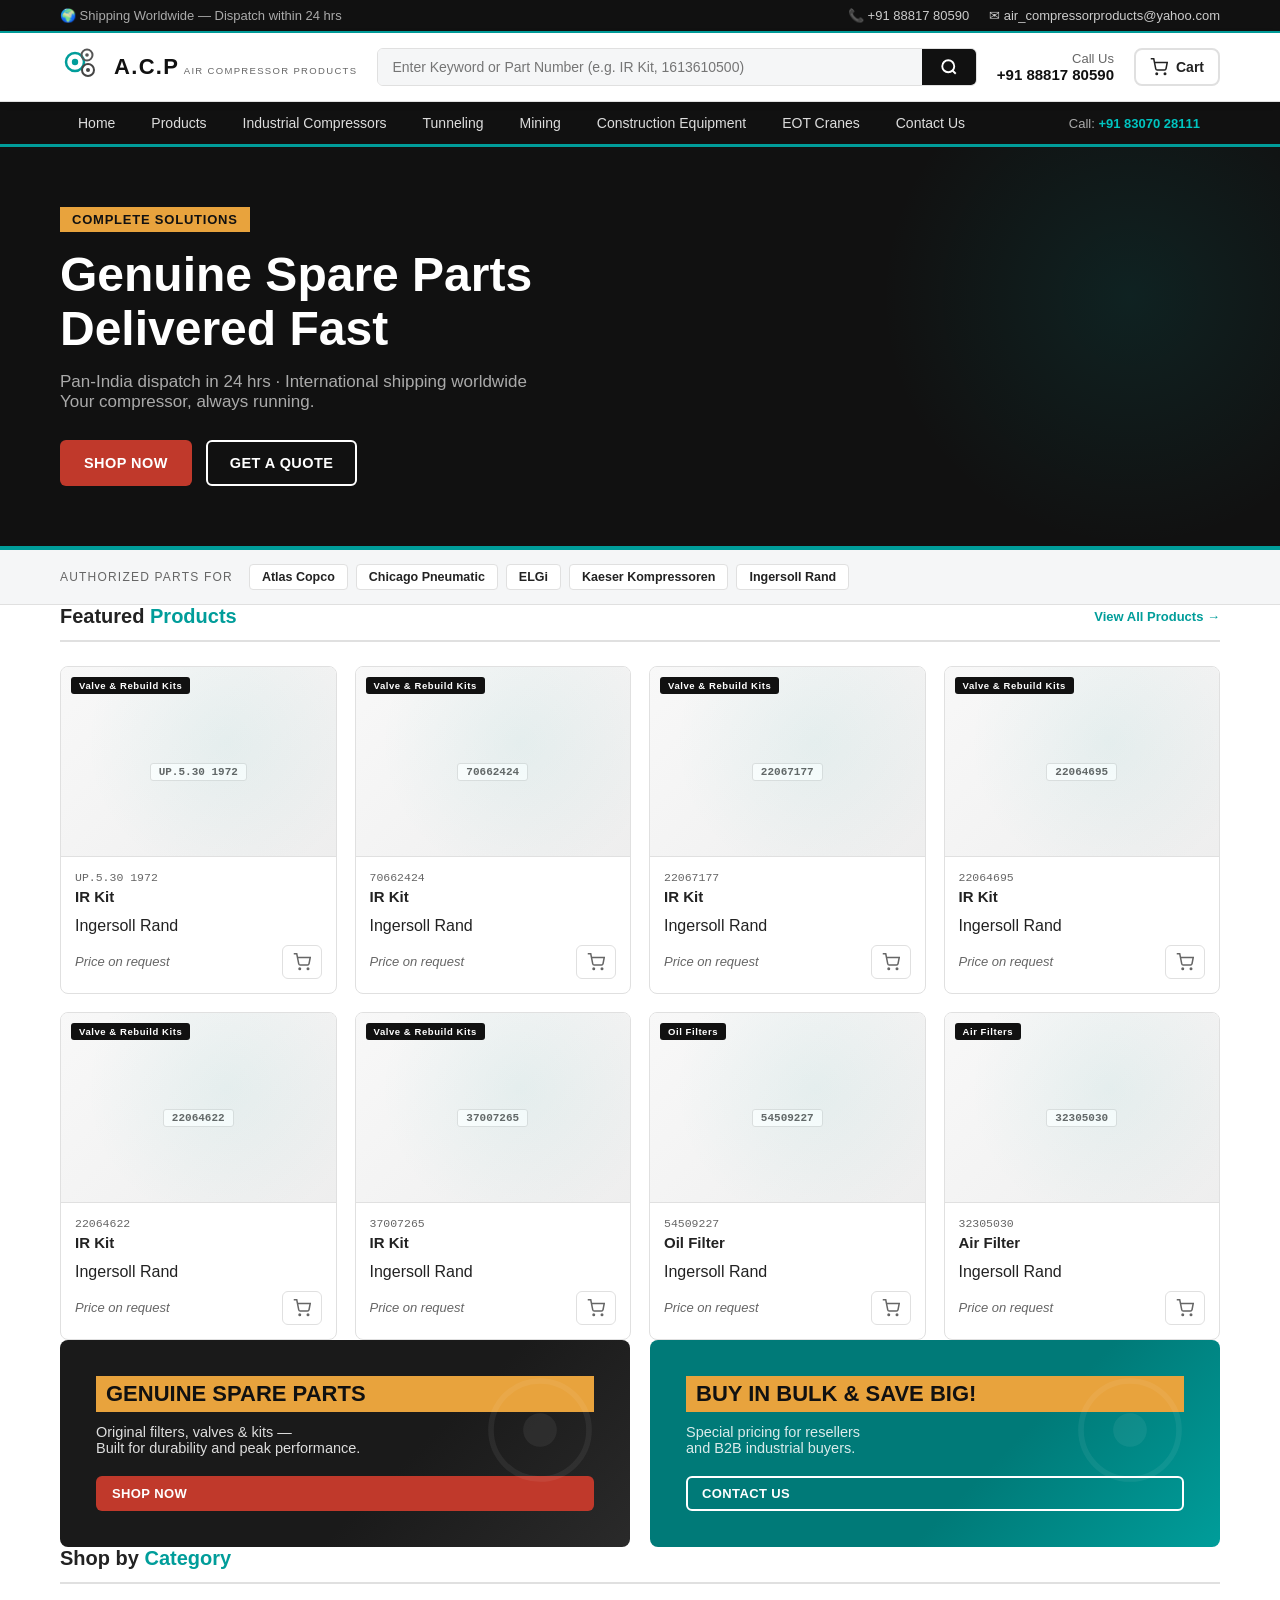
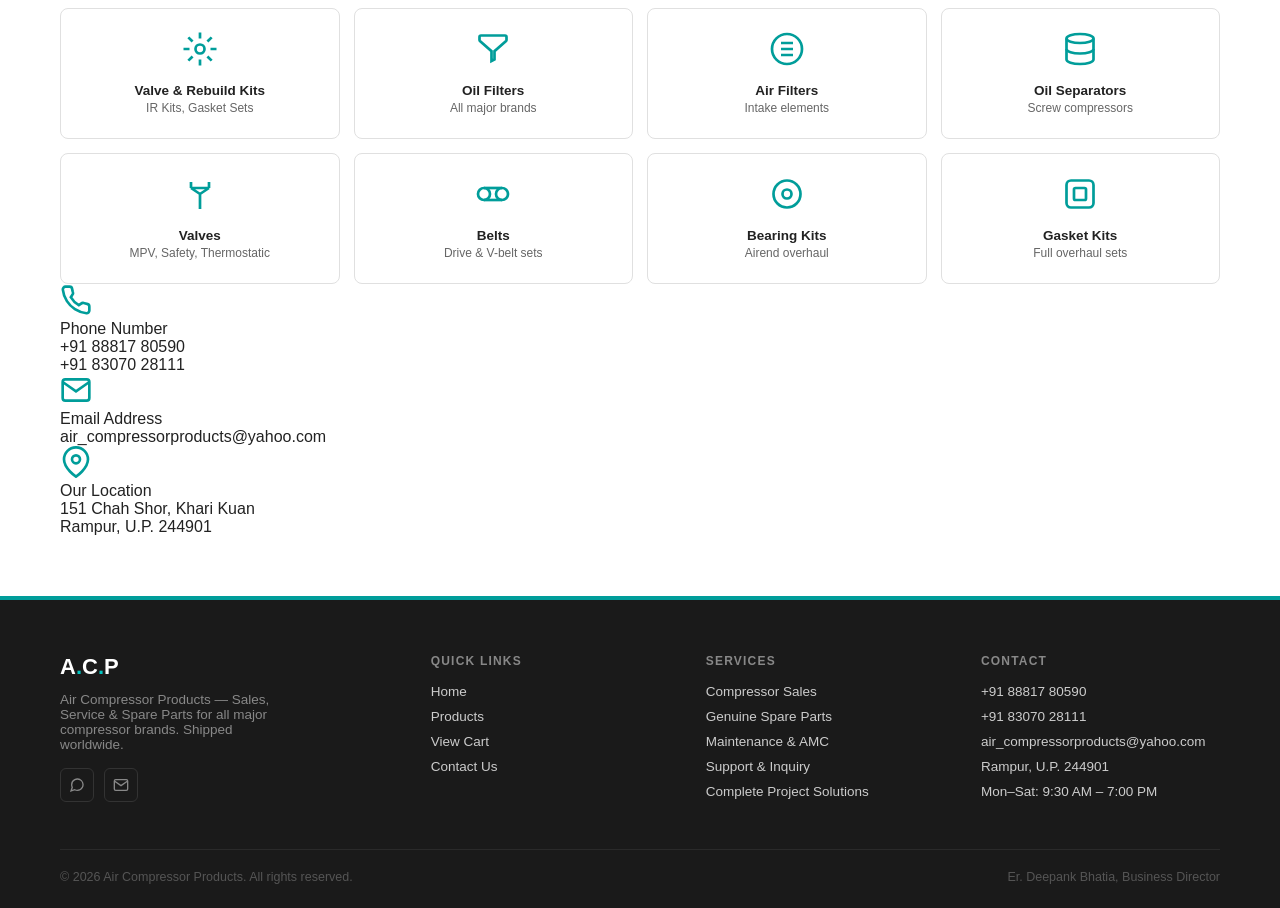
==== index.html @ 82475adc "Add website files" ====
<!DOCTYPE html>
<html lang="en">
<head>
<meta charset="UTF-8">
<meta http-equiv="X-UA-Compatible" content="IE=edge">
<meta name="viewport" content="width=device-width, initial-scale=1.0">
<!-- SECURITY HEADERS -->
<meta http-equiv="Content-Security-Policy" content="default-src 'self'; script-src 'self' 'unsafe-inline'; style-src 'self' https://fonts.googleapis.com; font-src 'self' https://fonts.gstatic.com; img-src 'self' data: https://images.unsplash.com; connect-src 'self'; frame-ancestors 'none';">
<meta http-equiv="X-Frame-Options" content="DENY">
<meta http-equiv="X-Content-Type-Options" content="nosniff">
<meta name="referrer" content="strict-origin-when-cross-origin">
<title>A.C.P — Air Compressor Products | Sales, Service &amp; Spare Parts</title>
<meta name="description" content="Genuine spare parts for Atlas Copco, ELGi, Ingersoll Rand, Kaeser, Chicago Pneumatic. Shipped worldwide. Contact Er. Deepank Bhatia, Business Director.">
<link rel="stylesheet" href="style.css">
<link rel="preconnect" href="https://fonts.googleapis.com">
<link href="https://fonts.googleapis.com/css2?family=IBM+Plex+Sans:wght@400;500;600;700;800&display=swap" rel="stylesheet">
</head>
<body>

<!-- UTILITY BAR -->
<div class="utility-bar">
  <div class="wrap">
    <span class="util-left">🌍 Shipping Worldwide — Dispatch within 24 hrs</span>
    <div class="util-right">
      <a href="tel:+918881780590">📞 +91 88817 80590</a>
      <a href="mailto:air_compressorproducts@yahoo.com">✉ air_compressorproducts@yahoo.com</a>
    </div>
  </div>
</div>

<!-- HEADER -->
<header class="main-header">
  <div class="header-inner wrap">
    <a href="index.html" class="logo-block">
      <svg class="logo-svg" viewBox="0 0 44 44" fill="none">
        <circle cx="15" cy="17" r="9" stroke="#009D9A" stroke-width="2.5"/>
        <circle cx="15" cy="17" r="3.2" fill="#009D9A"/>
        <circle cx="27" cy="10" r="5.5" stroke="#555" stroke-width="2"/>
        <circle cx="27" cy="10" r="1.8" fill="#555"/>
        <circle cx="28" cy="25" r="6" stroke="#444" stroke-width="2"/>
        <circle cx="28" cy="25" r="2" fill="#444"/>
      </svg>
      <span class="logo-text">
        <span class="top">A.C.P</span>
        <span class="sub">Air Compressor Products</span>
      </span>
    </a>

    <div class="search-bar">
      <input type="text" id="searchInput" placeholder="Enter Keyword or Part Number (e.g. IR Kit, 1613610500)" maxlength="120" autocomplete="off">
      <button id="searchBtn" aria-label="Search">
        <svg width="18" height="18" viewBox="0 0 24 24" fill="none" stroke="currentColor" stroke-width="2.5"><circle cx="11" cy="11" r="8"/><path d="M21 21l-4.35-4.35"/></svg>
      </button>
    </div>

    <div class="header-call">
      <span>Call Us</span>
      <strong>+91 88817 80590</strong>
    </div>

    <a href="cart.html" class="cart-btn">
      <svg width="18" height="18" viewBox="0 0 24 24" fill="none" stroke="currentColor" stroke-width="2"><circle cx="9" cy="21" r="1"/><circle cx="20" cy="21" r="1"/><path d="M1 1h4l2.68 13.39a2 2 0 002 1.61h9.72a2 2 0 001.97-1.67L23 6H6"/></svg>
      Cart
      <span class="cart-count" style="display:none;">0</span>
    </a>
  </div>
</header>

<!-- NAV -->
<nav class="main-nav">
  <div class="nav-inner wrap">
    <div id="navLinks" class="nav-links">
      <a href="index.html">Home</a>
      <a href="products.html">Products</a>
      <a href="products.html?sector=Industrial+Compressors">Industrial Compressors</a>
      <a href="products.html?sector=Tunneling">Tunneling</a>
      <a href="products.html?sector=Mining">Mining</a>
      <a href="products.html?sector=Construction+Equipment">Construction Equipment</a>
      <a href="products.html?sector=EOT+Cranes">EOT Cranes</a>
      <a href="contact.html">Contact Us</a>
    </div>
    <span class="nav-phone">Call: <strong>+91 83070 28111</strong></span>
    <button class="menu-toggle" id="menuToggle" aria-label="Toggle menu" aria-expanded="false">
      <svg width="22" height="22" viewBox="0 0 24 24" fill="none" stroke="currentColor" stroke-width="2"><path d="M3 6h18M3 12h18M3 18h18"/></svg>
    </button>
  </div>
</nav>

<!-- HERO -->
<section class="hero">
  <div class="wrap hero-inner">
    <div class="hero-badge">Complete Solutions</div>
    <h1>Genuine Spare Parts<br>Delivered Fast</h1>
    <p>Pan-India dispatch in 24 hrs · International shipping worldwide<br>Your compressor, always running.</p>
    <div class="cta-row">
      <a href="products.html" class="btn btn-red">Shop Now</a>
      <a href="contact.html" class="btn btn-outline">Get a Quote</a>
    </div>
  </div>
</section>

<!-- BRANDS STRIP -->
<section class="brands-strip">
  <div class="wrap">
    <span class="label">Authorized Parts For</span>
    <div class="brand-tags">
      <a href="products.html?brand=Atlas+Copco" class="brand-tag">Atlas Copco</a>
      <a href="products.html?brand=Chicago+Pneumatic" class="brand-tag">Chicago Pneumatic</a>
      <a href="products.html?brand=ELGi" class="brand-tag">ELGi</a>
      <a href="products.html?brand=Kaeser" class="brand-tag">Kaeser Kompressoren</a>
      <a href="products.html?brand=Ingersoll+Rand" class="brand-tag">Ingersoll Rand</a>
    </div>
  </div>
</section>

<!-- FEATURED PRODUCTS -->
<section style="padding: 44px 0;">
  <div class="wrap">
    <div class="section-header">
      <h2>Featured <span>Products</span></h2>
      <a href="products.html">View All Products →</a>
    </div>
    <div class="product-grid" id="featuredGrid"></div>
  </div>
</section>

<!-- PROMO BANNERS -->
<section style="padding: 0 0 44px;">
  <div class="wrap promo-grid">
    <div class="promo-card dark">
      <svg class="promo-gear" width="140" height="140" viewBox="0 0 100 100" fill="none">
        <circle cx="50" cy="50" r="35" stroke="white" stroke-width="4"/>
        <circle cx="50" cy="50" r="12" fill="white"/>
      </svg>
      <h3>Genuine Spare Parts</h3>
      <p>Original filters, valves &amp; kits —<br>Built for durability and peak performance.</p>
      <a href="products.html" class="btn btn-red btn-sm">Shop Now</a>
    </div>
    <div class="promo-card teal">
      <svg class="promo-gear" width="140" height="140" viewBox="0 0 100 100" fill="none">
        <circle cx="50" cy="50" r="35" stroke="white" stroke-width="4"/>
        <circle cx="50" cy="50" r="12" fill="white"/>
      </svg>
      <h3>Buy in Bulk &amp; Save Big!</h3>
      <p>Special pricing for resellers<br>and B2B industrial buyers.</p>
      <a href="contact.html" class="btn btn-outline btn-sm">Contact Us</a>
    </div>
  </div>
</section>

<!-- CATEGORIES -->
<section style="background: var(--bg); padding: 44px 0;">
  <div class="wrap">
    <div class="section-header">
      <h2>Shop by <span>Category</span></h2>
    </div>
    <div class="cat-grid">
      <a href="products.html?cat=Valve+%26+Rebuild+Kits" class="cat-card">
        <div class="cat-icon">
          <svg width="36" height="36" viewBox="0 0 24 24" fill="none" stroke="currentColor" stroke-width="1.8"><circle cx="12" cy="12" r="3"/><path d="M12 1v4M12 19v4M4.22 4.22l2.83 2.83M16.95 16.95l2.83 2.83M1 12h4M19 12h4M4.22 19.78l2.83-2.83M16.95 7.05l2.83-2.83"/></svg>
        </div>
        <h4>Valve &amp; Rebuild Kits</h4>
        <span>IR Kits, Gasket Sets</span>
      </a>
      <a href="products.html?cat=Oil+Filters" class="cat-card">
        <div class="cat-icon">
          <svg width="36" height="36" viewBox="0 0 24 24" fill="none" stroke="currentColor" stroke-width="1.8"><path d="M3 4a1 1 0 011-1h16a1 1 0 011 1v2a1 1 0 01-.293.707L13 13.414V19l-2 1v-6.586L3.293 6.707A1 1 0 013 6V4z"/></svg>
        </div>
        <h4>Oil Filters</h4>
        <span>All major brands</span>
      </a>
      <a href="products.html?cat=Air+Filters" class="cat-card">
        <div class="cat-icon">
          <svg width="36" height="36" viewBox="0 0 24 24" fill="none" stroke="currentColor" stroke-width="1.8"><path d="M12 2a10 10 0 110 20A10 10 0 0112 2z"/><path d="M8 12h8M8 8h8M8 16h8"/></svg>
        </div>
        <h4>Air Filters</h4>
        <span>Intake elements</span>
      </a>
      <a href="products.html?cat=Oil+Separators" class="cat-card">
        <div class="cat-icon">
          <svg width="36" height="36" viewBox="0 0 24 24" fill="none" stroke="currentColor" stroke-width="1.8"><ellipse cx="12" cy="5" rx="9" ry="3"/><path d="M21 12c0 1.66-4.03 3-9 3S3 13.66 3 12"/><path d="M3 5v14c0 1.66 4.03 3 9 3s9-1.34 9-3V5"/></svg>
        </div>
        <h4>Oil Separators</h4>
        <span>Screw compressors</span>
      </a>
      <a href="products.html?cat=Valves" class="cat-card">
        <div class="cat-icon">
          <svg width="36" height="36" viewBox="0 0 24 24" fill="none" stroke="currentColor" stroke-width="1.8"><path d="M12 22V12M12 12L6 8M12 12l6-4M6 8V4M18 8V4M6 8l12 0"/></svg>
        </div>
        <h4>Valves</h4>
        <span>MPV, Safety, Thermostatic</span>
      </a>
      <a href="products.html?cat=Belts" class="cat-card">
        <div class="cat-icon">
          <svg width="36" height="36" viewBox="0 0 24 24" fill="none" stroke="currentColor" stroke-width="1.8"><circle cx="6" cy="12" r="4"/><circle cx="18" cy="12" r="4"/><line x1="6" y1="8" x2="18" y2="8"/><line x1="6" y1="16" x2="18" y2="16"/></svg>
        </div>
        <h4>Belts</h4>
        <span>Drive &amp; V-belt sets</span>
      </a>
      <a href="products.html?cat=Bearing+Kits" class="cat-card">
        <div class="cat-icon">
          <svg width="36" height="36" viewBox="0 0 24 24" fill="none" stroke="currentColor" stroke-width="1.8"><circle cx="12" cy="12" r="9"/><circle cx="12" cy="12" r="3"/></svg>
        </div>
        <h4>Bearing Kits</h4>
        <span>Airend overhaul</span>
      </a>
      <a href="products.html?cat=Gasket+Kits" class="cat-card">
        <div class="cat-icon">
          <svg width="36" height="36" viewBox="0 0 24 24" fill="none" stroke="currentColor" stroke-width="1.8"><rect x="3" y="3" width="18" height="18" rx="3"/><rect x="8" y="8" width="8" height="8" rx="1"/></svg>
        </div>
        <h4>Gasket Kits</h4>
        <span>Full overhaul sets</span>
      </a>
    </div>
  </div>
</section>

<!-- CONTACT STRIP -->
<section style="padding: 44px 0;">
  <div class="wrap">
    <div style="display:grid;grid-template-columns:repeat(3,1fr);gap:24px;text-align:center;">
      <div>
        <svg width="32" height="32" viewBox="0 0 24 24" fill="none" stroke="var(--teal)" stroke-width="2" style="margin:0 auto 10px"><path d="M22 16.92v3a2 2 0 01-2.18 2 19.79 19.79 0 01-8.63-3.07 19.5 19.5 0 01-6-6 19.79 19.79 0 01-3.07-8.67A2 2 0 014.11 2h3a2 2 0 012 1.72c.12.81.31 1.6.57 2.36a2 2 0 01-.45 2.11L8.09 9.91a16 16 0 006 6l1.72-1.14a2 2 0 012.11-.45c.76.26 1.55.45 2.36.57a2 2 0 011.72 2.03z"/></svg>
        <div style="font-size:11px;text-transform:uppercase;letter-spacing:0.1em;color:var(--muted);margin-bottom:5px;">Phone Number</div>
        <div style="font-weight:700;">+91 88817 80590<br>+91 83070 28111</div>
      </div>
      <div>
        <svg width="32" height="32" viewBox="0 0 24 24" fill="none" stroke="var(--teal)" stroke-width="2" style="margin:0 auto 10px"><rect x="2" y="4" width="20" height="16" rx="2"/><path d="M22 6l-10 7L2 6"/></svg>
        <div style="font-size:11px;text-transform:uppercase;letter-spacing:0.1em;color:var(--muted);margin-bottom:5px;">Email Address</div>
        <div style="font-weight:700;">air_compressorproducts@yahoo.com</div>
      </div>
      <div>
        <svg width="32" height="32" viewBox="0 0 24 24" fill="none" stroke="var(--teal)" stroke-width="2" style="margin:0 auto 10px"><path d="M21 10c0 7-9 13-9 13s-9-6-9-13a9 9 0 1118 0z"/><circle cx="12" cy="10" r="3"/></svg>
        <div style="font-size:11px;text-transform:uppercase;letter-spacing:0.1em;color:var(--muted);margin-bottom:5px;">Our Location</div>
        <div style="font-weight:700;">151 Chah Shor, Khari Kuan<br>Rampur, U.P. 244901</div>
      </div>
    </div>
  </div>
</section>

<!-- FOOTER -->
<footer>
  <div class="wrap">
    <div class="foot-grid">
      <div class="foot-about">
        <div class="foot-logo">A<span>.</span>C<span>.</span>P</div>
        <p class="foot-tagline">Air Compressor Products — Sales, Service &amp; Spare Parts for all major compressor brands. Shipped worldwide.</p>
        <div class="social-row">
          <a href="#" class="social-btn" aria-label="WhatsApp"><svg width="16" height="16" viewBox="0 0 24 24" fill="none" stroke="currentColor" stroke-width="2"><path d="M21 11.5a8.38 8.38 0 01-.9 3.8 8.5 8.5 0 01-7.6 4.7 8.38 8.38 0 01-3.8-.9L3 21l1.9-5.7a8.38 8.38 0 01-.9-3.8 8.5 8.5 0 014.7-7.6 8.38 8.38 0 013.8-.9h.5a8.48 8.48 0 018 8v.5z"/></svg></a>
          <a href="mailto:air_compressorproducts@yahoo.com" class="social-btn" aria-label="Email"><svg width="16" height="16" viewBox="0 0 24 24" fill="none" stroke="currentColor" stroke-width="2"><rect x="2" y="4" width="20" height="16" rx="2"/><path d="M22 6l-10 7L2 6"/></svg></a>
        </div>
      </div>
      <div class="foot-col">
        <h4>Quick Links</h4>
        <a href="index.html">Home</a>
        <a href="products.html">Products</a>
        <a href="cart.html">View Cart</a>
        <a href="contact.html">Contact Us</a>
      </div>
      <div class="foot-col">
        <h4>Services</h4>
        <p>Compressor Sales</p>
        <p>Genuine Spare Parts</p>
        <p>Maintenance &amp; AMC</p>
        <p>Support &amp; Inquiry</p>
        <p>Complete Project Solutions</p>
      </div>
      <div class="foot-col">
        <h4>Contact</h4>
        <p>+91 88817 80590</p>
        <p>+91 83070 28111</p>
        <p>air_compressorproducts@yahoo.com</p>
        <p>Rampur, U.P. 244901</p>
        <p>Mon–Sat: 9:30 AM – 7:00 PM</p>
      </div>
    </div>
    <div class="foot-bottom">
      <span>&copy; <span id="year"></span> Air Compressor Products. All rights reserved.</span>
      <span>Er. Deepank Bhatia, Business Director</span>
    </div>
  </div>
</footer>

<div id="toast"></div>

<script src="products-data.js"></script>
<script src="main.js"></script>
<script>
  // Render 8 featured products on homepage
  document.addEventListener('DOMContentLoaded', () => {
    const featured = PRODUCTS.slice(0, 8);
    document.getElementById('featuredGrid').innerHTML = featured.map(productCardHTML).join('');
  });
</script>
</body>
</html>
---- style.css ----
/* =============================================
   A.C.P — Air Compressor Products
   Shared Stylesheet
   ============================================= */
:root {
  --ink: #111111;
  --panel: #1a1a1a;
  --teal: #009D9A;
  --teal-light: #00C5C1;
  --red: #c0392b;
  --amber: #e8a33d;
  --text: #222222;
  --muted: #666666;
  --border: #e0e0e0;
  --bg: #f5f6f7;
  --white: #ffffff;
  --maxw: 1200px;
}

*, *::before, *::after { box-sizing: border-box; }
html { scroll-behavior: smooth; }
body {
  margin: 0;
  font-family: 'Segoe UI', 'IBM Plex Sans', Arial, sans-serif;
  color: var(--text);
  background: var(--white);
  -webkit-font-smoothing: antialiased;
}
a { color: inherit; text-decoration: none; }
img { display: block; max-width: 100%; }
button, select, input { font-family: inherit; }
h1,h2,h3,h4 { margin: 0; }
p { margin: 0; }
:focus-visible { outline: 2px solid var(--teal); outline-offset: 3px; }

.wrap { max-width: var(--maxw); margin: 0 auto; padding: 0 20px; }

/* ---- UTILITY BAR ---- */
.utility-bar {
  background: var(--ink);
  color: #ccc;
  font-size: 13px;
  border-bottom: 2px solid var(--teal);
}
.utility-bar .wrap {
  display: flex;
  justify-content: space-between;
  align-items: center;
  padding: 8px 20px;
  flex-wrap: wrap;
  gap: 6px;
}
.util-left { color: #aaa; }
.util-right { display: flex; gap: 20px; flex-wrap: wrap; }
.util-right a { color: #ccc; display: flex; align-items: center; gap: 5px; }
.util-right a:hover { color: var(--teal-light); }

/* ---- HEADER ---- */
header.main-header {
  background: var(--white);
  border-bottom: 1px solid var(--border);
  position: sticky;
  top: 0;
  z-index: 100;
  box-shadow: 0 2px 8px rgba(0,0,0,0.07);
}
.header-inner {
  display: flex;
  align-items: center;
  gap: 20px;
  padding: 12px 20px;
}
.logo-block { display: flex; align-items: center; gap: 10px; flex-shrink: 0; }
.logo-svg { width: 44px; height: 44px; }
.logo-text .top { font-size: 22px; font-weight: 800; letter-spacing: 0.06em; color: var(--ink); line-height: 1; }
.logo-text .sub { font-size: 9.5px; letter-spacing: 0.14em; color: var(--muted); text-transform: uppercase; }

.search-bar {
  flex: 1;
  display: flex;
  border: 1.5px solid var(--border);
  border-radius: 6px;
  overflow: hidden;
}
.search-bar input {
  flex: 1;
  border: none;
  padding: 10px 14px;
  font-size: 14px;
  background: var(--bg);
  outline: none;
}
.search-bar button {
  background: var(--ink);
  border: none;
  padding: 0 18px;
  cursor: pointer;
  color: white;
  display: flex;
  align-items: center;
}
.search-bar button:hover { background: var(--teal); }

.header-call {
  font-size: 13px;
  color: var(--muted);
  text-align: right;
  white-space: nowrap;
  flex-shrink: 0;
}
.header-call strong { display: block; font-size: 15px; color: var(--ink); }

.cart-btn {
  position: relative;
  background: none;
  border: 2px solid var(--border);
  border-radius: 8px;
  padding: 8px 14px;
  cursor: pointer;
  display: flex;
  align-items: center;
  gap: 8px;
  font-size: 14px;
  font-weight: 600;
  white-space: nowrap;
  transition: border-color 0.15s;
}
.cart-btn:hover { border-color: var(--teal); color: var(--teal); }
.cart-count {
  position: absolute;
  top: -7px; right: -7px;
  background: var(--red);
  color: white;
  font-size: 10px;
  font-weight: 700;
  width: 18px; height: 18px;
  border-radius: 50%;
  display: flex;
  align-items: center;
  justify-content: center;
}

/* ---- NAV ---- */
nav.main-nav {
  background: var(--ink);
  border-bottom: 3px solid var(--teal);
}
.nav-inner {
  display: flex;
  align-items: center;
  justify-content: space-between;
}
.nav-links { display: flex; }
.nav-links a {
  display: block;
  padding: 13px 18px;
  font-size: 14px;
  font-weight: 500;
  color: #ddd;
  transition: color 0.15s, background 0.15s;
}
.nav-links a:hover, .nav-links a.active { color: white; background: rgba(255,255,255,0.08); }
.nav-phone {
  font-size: 13px;
  color: #aaa;
  padding: 0 20px;
  white-space: nowrap;
}
.nav-phone strong { color: var(--teal-light); }

.menu-toggle {
  display: none;
  background: none;
  border: none;
  color: white;
  padding: 12px 20px;
  cursor: pointer;
}

/* ---- HERO ---- */
.hero {
  background: var(--ink);
  color: white;
  padding: 60px 0;
  border-bottom: 4px solid var(--teal);
  position: relative;
  overflow: hidden;
}
.hero::before {
  content: '';
  position: absolute;
  right: -100px;
  top: -100px;
  width: 500px;
  height: 500px;
  border-radius: 50%;
  background: radial-gradient(circle, rgba(0,157,154,0.12) 0%, transparent 70%);
  pointer-events: none;
}
.hero-inner { position: relative; z-index: 1; }
.hero-badge {
  display: inline-block;
  background: var(--amber);
  color: var(--ink);
  font-size: 13px;
  font-weight: 800;
  letter-spacing: 0.06em;
  padding: 5px 12px;
  text-transform: uppercase;
  margin-bottom: 16px;
}
.hero h1 { font-size: clamp(30px, 4.5vw, 48px); font-weight: 800; line-height: 1.12; margin-bottom: 16px; }
.hero p { font-size: 17px; color: #aaa; margin-bottom: 28px; max-width: 520px; }
.hero .cta-row { display: flex; gap: 14px; flex-wrap: wrap; }

.btn {
  display: inline-flex;
  align-items: center;
  gap: 8px;
  padding: 13px 22px;
  border-radius: 6px;
  font-size: 14.5px;
  font-weight: 700;
  border: 2px solid transparent;
  cursor: pointer;
  transition: transform 0.15s, background 0.15s, border-color 0.15s;
  text-transform: uppercase;
  letter-spacing: 0.03em;
}
.btn:hover { transform: translateY(-2px); }
.btn-red { background: var(--red); color: white; }
.btn-red:hover { background: #a93226; }
.btn-outline { border-color: white; color: white; background: transparent; }
.btn-outline:hover { background: white; color: var(--ink); }
.btn-teal { background: var(--teal); color: white; }
.btn-teal:hover { background: var(--teal-light); }
.btn-sm { padding: 8px 14px; font-size: 13px; }

/* ---- BRANDS STRIP ---- */
.brands-strip {
  background: var(--bg);
  border-bottom: 1px solid var(--border);
  padding: 14px 0;
}
.brands-strip .wrap {
  display: flex;
  align-items: center;
  gap: 16px;
  flex-wrap: wrap;
}
.brands-strip .label { font-size: 12px; text-transform: uppercase; letter-spacing: 0.1em; color: var(--muted); white-space: nowrap; }
.brand-tags { display: flex; flex-wrap: wrap; gap: 8px; }
.brand-tag {
  border: 1.5px solid var(--border);
  border-radius: 4px;
  padding: 5px 12px;
  font-size: 12.5px;
  font-weight: 600;
  color: var(--text);
  background: white;
}

/* ---- SECTION HEADERS ---- */
.section-header {
  display: flex;
  align-items: center;
  justify-content: space-between;
  margin-bottom: 24px;
  padding-bottom: 12px;
  border-bottom: 2px solid var(--border);
}
.section-header h2 { font-size: 20px; font-weight: 700; }
.section-header h2 span { color: var(--teal); }
.section-header a { font-size: 13px; color: var(--teal); font-weight: 600; }
.section-header a:hover { text-decoration: underline; }

/* ---- PRODUCT CARDS ---- */
.product-grid {
  display: grid;
  grid-template-columns: repeat(4, 1fr);
  gap: 18px;
}
.product-card {
  background: white;
  border: 1px solid var(--border);
  border-radius: 8px;
  overflow: hidden;
  transition: box-shadow 0.18s, transform 0.18s;
}
.product-card:hover {
  box-shadow: 0 6px 24px rgba(0,0,0,0.1);
  transform: translateY(-2px);
}
.product-img {
  background: var(--bg);
  height: 180px;
  display: flex;
  flex-direction: column;
  align-items: center;
  justify-content: center;
  border-bottom: 1px solid var(--border);
  position: relative;
}
.product-brand-badge {
  position: absolute;
  top: 10px;
  left: 10px;
  background: var(--ink);
  color: white;
  font-size: 9.5px;
  font-weight: 700;
  padding: 3px 8px;
  border-radius: 3px;
  letter-spacing: 0.06em;
}
.product-icon { color: #bbb; margin-bottom: 8px; }
.part-no-display {
  font-size: 11.5px;
  color: var(--muted);
  font-family: 'Courier New', monospace;
  font-weight: 600;
}
.product-info { padding: 14px; }
.product-info .part-no { font-size: 11.5px; color: var(--muted); font-family: 'Courier New', monospace; margin-bottom: 4px; }
.product-info h3 { font-size: 15px; font-weight: 700; margin-bottom: 12px; }
.product-footer {
  display: flex;
  align-items: center;
  justify-content: space-between;
  margin-top: 10px;
}
.price-tag { font-size: 13px; color: var(--muted); font-style: italic; }
.add-cart-btn {
  background: none;
  border: 1.5px solid var(--border);
  border-radius: 6px;
  padding: 7px 10px;
  cursor: pointer;
  color: var(--muted);
  transition: background 0.15s, border-color 0.15s, color 0.15s;
  display: flex;
  align-items: center;
  justify-content: center;
}
.add-cart-btn:hover {
  background: var(--red);
  border-color: var(--red);
  color: white;
}
.add-cart-btn.added {
  background: var(--teal);
  border-color: var(--teal);
  color: white;
}

/* ---- PROMO BANNERS ---- */
.promo-grid {
  display: grid;
  grid-template-columns: 1fr 1fr;
  gap: 20px;
}
.promo-card {
  border-radius: 8px;
  overflow: hidden;
  padding: 36px;
  position: relative;
  min-height: 200px;
  display: flex;
  flex-direction: column;
  justify-content: flex-end;
}
.promo-card.dark { background: linear-gradient(135deg, #1a1a1a 60%, #2a2a2a); color: white; }
.promo-card.teal { background: linear-gradient(135deg, #007A78 60%, #009D9A); color: white; }
.promo-card h3 {
  font-size: 22px;
  font-weight: 800;
  text-transform: uppercase;
  background: var(--amber);
  color: var(--ink);
  display: inline-block;
  padding: 4px 10px;
  margin-bottom: 12px;
  line-height: 1.3;
}
.promo-card p { font-size: 14.5px; opacity: 0.85; margin-bottom: 20px; }
.promo-gear {
  position: absolute;
  right: 20px;
  top: 20px;
  opacity: 0.06;
}

/* ---- CATEGORIES ---- */
.cat-grid {
  display: grid;
  grid-template-columns: repeat(4, 1fr);
  gap: 14px;
}
.cat-card {
  background: white;
  border: 1.5px solid var(--border);
  border-radius: 8px;
  padding: 22px 16px;
  text-align: center;
  cursor: pointer;
  transition: border-color 0.15s, box-shadow 0.15s;
  text-decoration: none;
  color: var(--text);
  display: block;
}
.cat-card:hover {
  border-color: var(--teal);
  box-shadow: 0 4px 14px rgba(0,157,154,0.15);
}
.cat-card .cat-icon { color: var(--teal); margin: 0 auto 12px; }
.cat-card h4 { font-size: 13.5px; font-weight: 700; }
.cat-card span { font-size: 12px; color: var(--muted); }

/* ---- PRODUCTS PAGE LAYOUT ---- */
.products-layout {
  display: grid;
  grid-template-columns: 240px 1fr;
  gap: 28px;
  padding: 32px 0;
}
.filter-sidebar {
  background: white;
  border: 1px solid var(--border);
  border-radius: 8px;
  padding: 20px;
  align-self: start;
  position: sticky;
  top: 130px;
}
.filter-sidebar h3 { font-size: 14px; font-weight: 700; text-transform: uppercase; letter-spacing: 0.06em; margin-bottom: 16px; padding-bottom: 10px; border-bottom: 2px solid var(--border); }
.filter-group { margin-bottom: 20px; }
.filter-group label { display: block; font-size: 12px; font-weight: 700; text-transform: uppercase; letter-spacing: 0.06em; color: var(--muted); margin-bottom: 10px; }
.filter-option {
  display: flex;
  align-items: center;
  gap: 8px;
  font-size: 13.5px;
  padding: 6px 0;
  cursor: pointer;
}
.filter-option input[type=checkbox] { accent-color: var(--teal); width: 15px; height: 15px; cursor: pointer; }
.filter-option:hover { color: var(--teal); }

.products-main {}
.products-toolbar {
  display: flex;
  align-items: center;
  justify-content: space-between;
  margin-bottom: 20px;
  flex-wrap: wrap;
  gap: 10px;
}
.products-count { font-size: 14px; color: var(--muted); }
.sort-select {
  padding: 8px 12px;
  border: 1.5px solid var(--border);
  border-radius: 6px;
  font-size: 13.5px;
  background: white;
  cursor: pointer;
}

/* ---- CART PAGE ---- */
.cart-layout { padding: 36px 0; }
.cart-table-wrap {
  background: white;
  border: 1px solid var(--border);
  border-radius: 8px;
  overflow: hidden;
  margin-bottom: 24px;
}
.cart-table { width: 100%; border-collapse: collapse; }
.cart-table th {
  background: var(--bg);
  text-align: left;
  font-size: 12px;
  text-transform: uppercase;
  letter-spacing: 0.08em;
  color: var(--muted);
  padding: 14px 16px;
  border-bottom: 1px solid var(--border);
}
.cart-table td { padding: 16px; border-bottom: 1px solid var(--border); font-size: 14px; vertical-align: middle; }
.cart-table tr:last-child td { border-bottom: none; }
.cart-item-name { font-weight: 600; }
.cart-item-part { font-size: 12px; color: var(--muted); font-family: monospace; }
.cart-item-brand { font-size: 12px; background: var(--bg); padding: 2px 8px; border-radius: 3px; display: inline-block; }
.qty-control { display: flex; align-items: center; gap: 8px; }
.qty-btn {
  width: 28px; height: 28px;
  border: 1.5px solid var(--border);
  border-radius: 4px;
  background: white;
  cursor: pointer;
  font-size: 16px;
  line-height: 1;
  display: flex;
  align-items: center;
  justify-content: center;
}
.qty-btn:hover { border-color: var(--teal); color: var(--teal); }
.remove-btn { background: none; border: none; cursor: pointer; color: var(--muted); padding: 4px; }
.remove-btn:hover { color: var(--red); }
.cart-summary {
  background: white;
  border: 1px solid var(--border);
  border-radius: 8px;
  padding: 24px;
  max-width: 380px;
  margin-left: auto;
}
.cart-summary h3 { font-size: 16px; margin-bottom: 16px; padding-bottom: 12px; border-bottom: 1px solid var(--border); }
.summary-row { display: flex; justify-content: space-between; font-size: 14px; margin-bottom: 12px; }
.whatsapp-btn {
  width: 100%;
  background: #25D366;
  color: white;
  border: none;
  border-radius: 6px;
  padding: 14px;
  font-size: 15px;
  font-weight: 700;
  cursor: pointer;
  display: flex;
  align-items: center;
  justify-content: center;
  gap: 10px;
  margin-top: 16px;
  transition: background 0.15s;
}
.whatsapp-btn:hover { background: #1ebe5e; }
.empty-cart {
  text-align: center;
  padding: 80px 20px;
  color: var(--muted);
}
.empty-cart h2 { font-size: 24px; margin-bottom: 10px; }

/* ---- CONTACT ---- */
.contact-layout {
  display: grid;
  grid-template-columns: 1fr 1.2fr;
  gap: 40px;
  padding: 40px 0;
}
.contact-info h2 { font-size: 26px; margin-bottom: 14px; }
.contact-info p { color: var(--muted); font-size: 15px; margin-bottom: 28px; }
.info-list { display: flex; flex-direction: column; gap: 20px; }
.info-item { display: flex; gap: 14px; align-items: flex-start; }
.info-item .ic {
  width: 40px; height: 40px;
  background: rgba(0,157,154,0.1);
  border-radius: 8px;
  display: flex;
  align-items: center;
  justify-content: center;
  color: var(--teal);
  flex-shrink: 0;
}
.info-item .k { font-size: 11.5px; text-transform: uppercase; letter-spacing: 0.08em; color: var(--muted); margin-bottom: 4px; }
.info-item .v { font-size: 15px; font-weight: 500; }
.contact-form {
  background: white;
  border: 1px solid var(--border);
  border-radius: 10px;
  padding: 30px;
}
.contact-form h3 { font-size: 18px; margin-bottom: 22px; }
.form-row { margin-bottom: 16px; }
.form-row label { display: block; font-size: 12.5px; font-weight: 600; text-transform: uppercase; letter-spacing: 0.06em; color: var(--muted); margin-bottom: 7px; }
.form-row input, .form-row textarea, .form-row select {
  width: 100%;
  padding: 11px 14px;
  border: 1.5px solid var(--border);
  border-radius: 6px;
  font-size: 14.5px;
  font-family: inherit;
  background: var(--bg);
  transition: border-color 0.15s;
  resize: vertical;
}
.form-row input:focus, .form-row textarea:focus, .form-row select:focus {
  outline: none;
  border-color: var(--teal);
  background: white;
}
.form-success {
  display: none;
  background: rgba(0,157,154,0.1);
  border: 1.5px solid var(--teal);
  border-radius: 6px;
  padding: 14px;
  color: var(--teal);
  font-size: 14px;
  margin-top: 14px;
  font-weight: 600;
}
.form-success.show { display: block; }

/* ---- FOOTER ---- */
footer {
  background: #1a1a1a;
  color: #ccc;
  padding: 54px 0 24px;
  margin-top: 60px;
  border-top: 4px solid var(--teal);
}
.foot-grid {
  display: grid;
  grid-template-columns: 1.4fr 1fr 1fr 1fr;
  gap: 36px;
  margin-bottom: 40px;
}
.foot-about {}
.foot-logo { font-size: 22px; font-weight: 800; color: white; margin-bottom: 12px; }
.foot-logo span { color: var(--teal-light); }
.foot-tagline { font-size: 13.5px; color: #888; margin-bottom: 16px; max-width: 240px; }
.foot-col h4 {
  font-size: 12px;
  text-transform: uppercase;
  letter-spacing: 0.1em;
  color: #888;
  font-weight: 700;
  margin-bottom: 16px;
}
.foot-col a, .foot-col p {
  display: block;
  font-size: 13.5px;
  color: #ccc;
  margin-bottom: 10px;
}
.foot-col a:hover { color: var(--teal-light); }
.social-row { display: flex; gap: 10px; margin-top: 6px; }
.social-btn {
  width: 34px; height: 34px;
  border: 1px solid #333;
  border-radius: 6px;
  display: flex;
  align-items: center;
  justify-content: center;
  color: #888;
  transition: border-color 0.15s, color 0.15s;
}
.social-btn:hover { border-color: var(--teal-light); color: var(--teal-light); }
.foot-bottom {
  border-top: 1px solid #2a2a2a;
  padding-top: 20px;
  display: flex;
  justify-content: space-between;
  font-size: 12.5px;
  color: #555;
  flex-wrap: wrap;
  gap: 8px;
}

/* ---- TOAST NOTIFICATION ---- */
#toast {
  position: fixed;
  bottom: 28px;
  right: 28px;
  background: var(--ink);
  color: white;
  padding: 12px 20px;
  border-radius: 8px;
  font-size: 14px;
  font-weight: 600;
  border-left: 4px solid var(--teal);
  transform: translateY(80px);
  opacity: 0;
  transition: transform 0.25s ease, opacity 0.25s ease;
  z-index: 999;
  pointer-events: none;
}
#toast.show { transform: translateY(0); opacity: 1; }

/* ---- PAGE TITLE BAR ---- */
.page-title-bar {
  background: var(--bg);
  border-bottom: 1px solid var(--border);
  padding: 18px 0;
}
.page-title-bar h1 { font-size: 22px; font-weight: 800; margin-bottom: 4px; }
.breadcrumb { font-size: 13px; color: var(--muted); }
.breadcrumb a { color: var(--teal); }
.breadcrumb a:hover { text-decoration: underline; }

/* ---- RESPONSIVE ---- */
@media (max-width: 1024px) {
  .product-grid { grid-template-columns: repeat(3, 1fr); }
  .cat-grid { grid-template-columns: repeat(3, 1fr); }
  .foot-grid { grid-template-columns: 1fr 1fr; gap: 28px; }
}
@media (max-width: 768px) {
  .header-inner { flex-wrap: wrap; gap: 10px; }
  .search-bar { order: 3; width: 100%; }
  .header-call { display: none; }
  .nav-links { display: none; flex-direction: column; }
  .nav-links.open { display: flex; }
  .menu-toggle { display: block; }
  .nav-inner { flex-direction: column; align-items: flex-start; }
  .nav-phone { display: none; }
  .product-grid { grid-template-columns: repeat(2, 1fr); }
  .cat-grid { grid-template-columns: repeat(2, 1fr); }
  .promo-grid { grid-template-columns: 1fr; }
  .products-layout { grid-template-columns: 1fr; }
  .filter-sidebar { position: static; }
  .contact-layout { grid-template-columns: 1fr; }
  .foot-grid { grid-template-columns: 1fr; gap: 24px; }
  .hero { padding: 40px 0; }
}
@media (max-width: 480px) {
  .product-grid { grid-template-columns: 1fr 1fr; gap: 12px; }
}

/* ---- PRODUCT IMAGE / ILLUSTRATION ---- */
.product-img {
  background: linear-gradient(135deg,#f8f8f8,#eeeeee);
  height: 190px;
  display: flex;
  flex-direction: column;
  align-items: center;
  justify-content: center;
  border-bottom: 1px solid var(--border);
  position: relative;
  overflow: hidden;
}
.product-img::before {
  content:'';position:absolute;inset:0;
  background:radial-gradient(circle at 60% 40%,rgba(0,157,154,0.06) 0%,transparent 70%);
  pointer-events:none;
}
.product-brand-badge {
  position:absolute;top:10px;left:10px;
  background:var(--ink);color:white;
  font-size:9.5px;font-weight:700;
  padding:3px 8px;border-radius:3px;letter-spacing:0.06em;z-index:1;
}
.part-no-display {
  font-size:11px;color:var(--muted);
  font-family:'Courier New',monospace;font-weight:600;
  background:white;padding:2px 8px;
  border-radius:3px;border:1px solid var(--border);
  margin-top:4px;
}
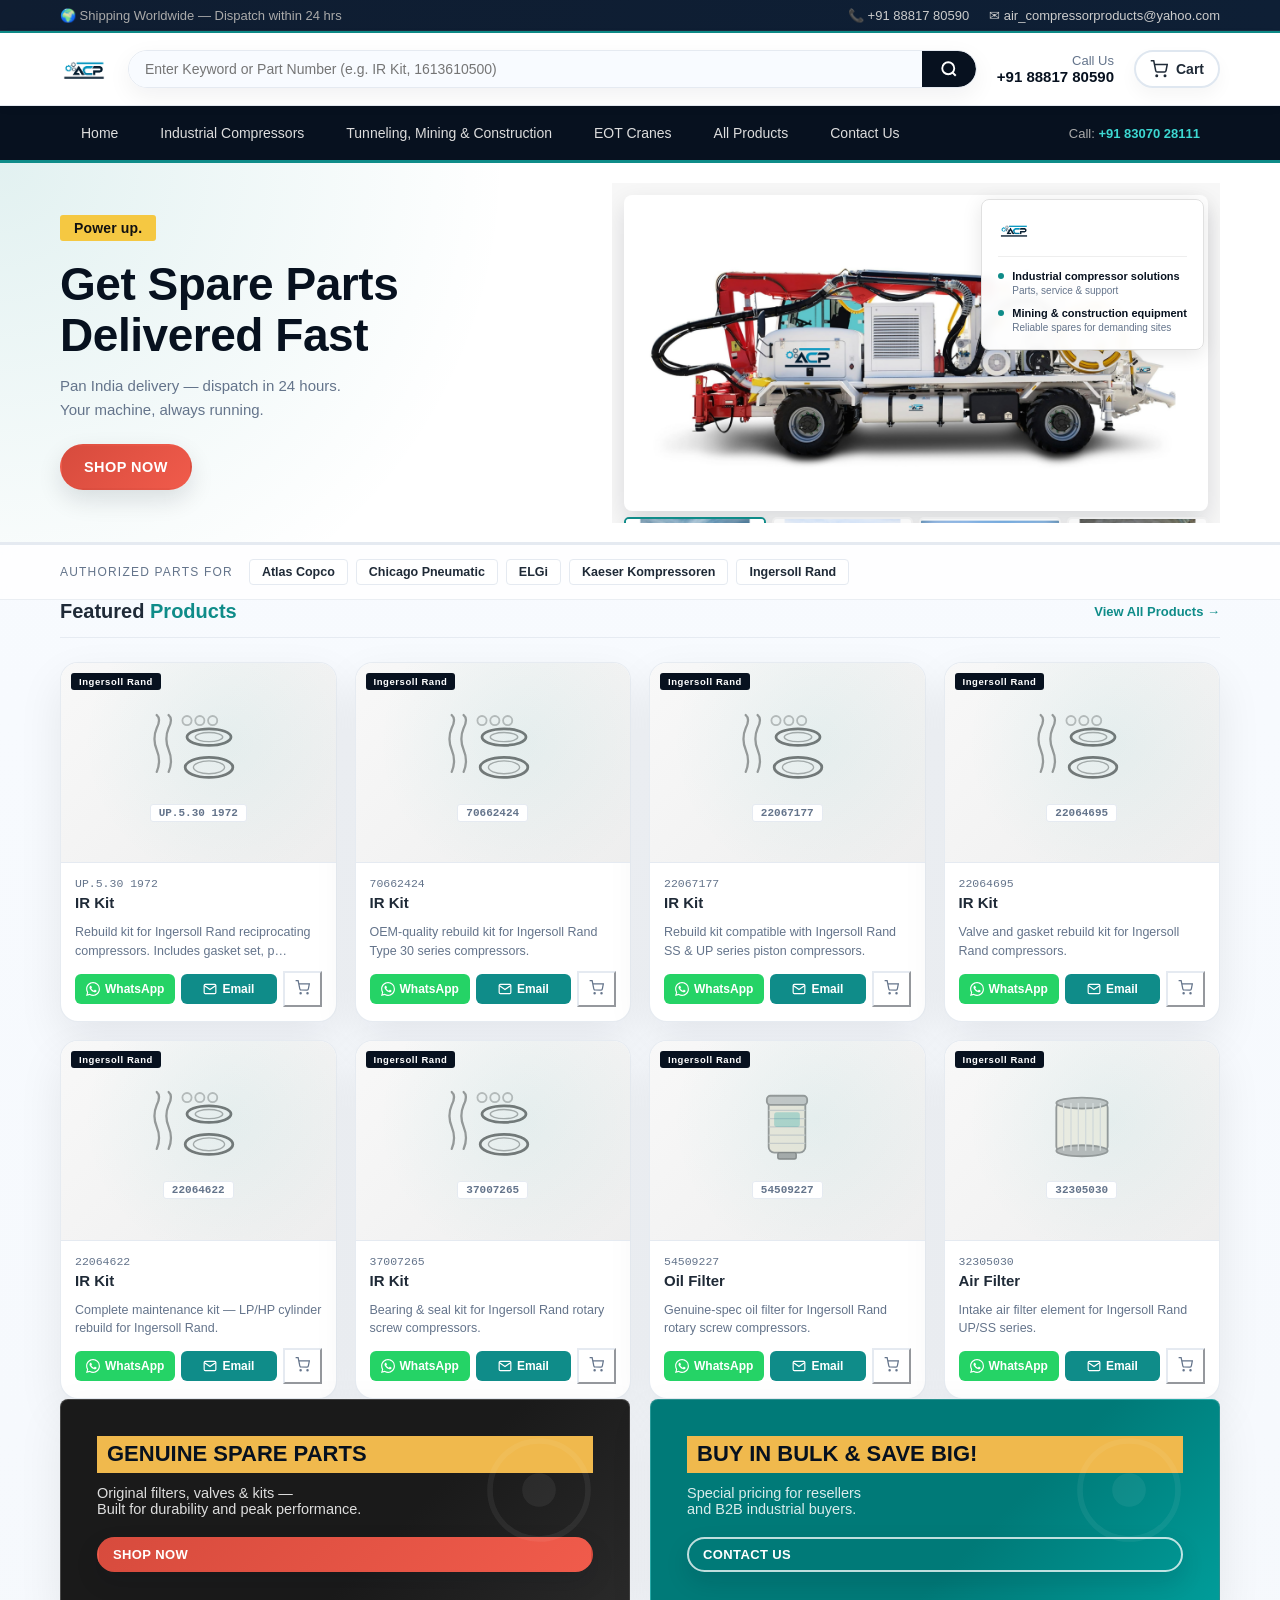
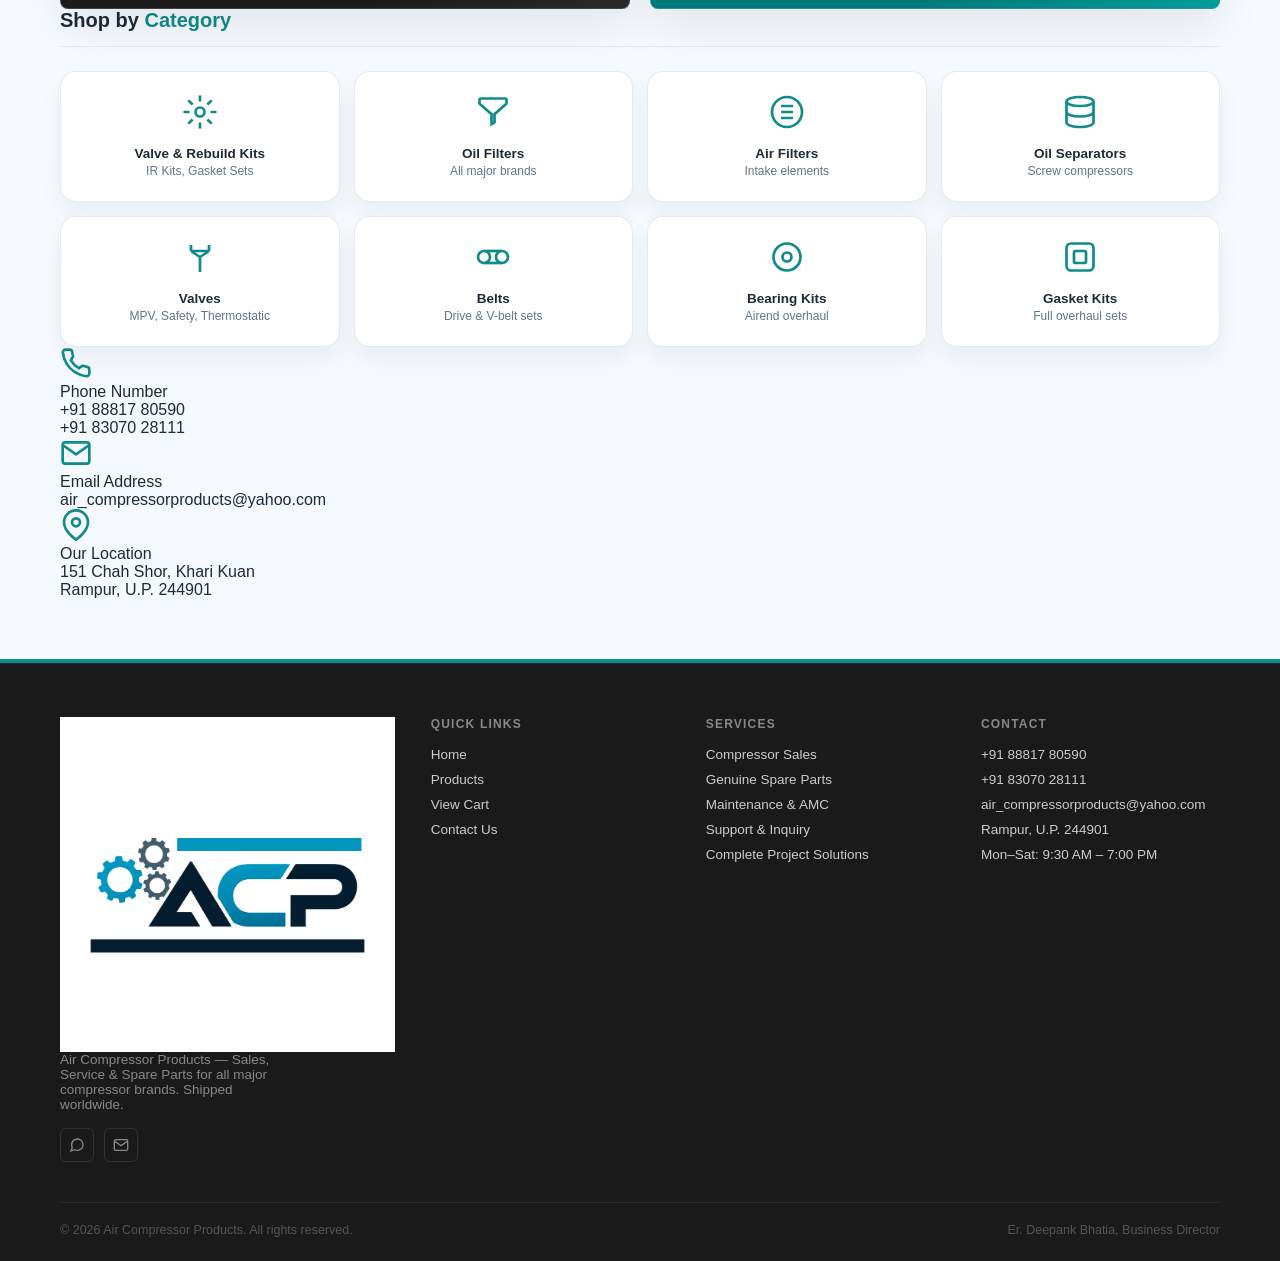
==== commit 9bb66046: "Initial commit — ACP website" ====
--- a/index.html
+++ b/index.html
@@ -32,18 +32,7 @@
 <header class="main-header">
   <div class="header-inner wrap">
     <a href="index.html" class="logo-block">
-      <svg class="logo-svg" viewBox="0 0 44 44" fill="none">
-        <circle cx="15" cy="17" r="9" stroke="#009D9A" stroke-width="2.5"/>
-        <circle cx="15" cy="17" r="3.2" fill="#009D9A"/>
-        <circle cx="27" cy="10" r="5.5" stroke="#555" stroke-width="2"/>
-        <circle cx="27" cy="10" r="1.8" fill="#555"/>
-        <circle cx="28" cy="25" r="6" stroke="#444" stroke-width="2"/>
-        <circle cx="28" cy="25" r="2" fill="#444"/>
-      </svg>
-      <span class="logo-text">
-        <span class="top">A.C.P</span>
-        <span class="sub">Air Compressor Products</span>
-      </span>
+      <img src="image/ACP.png" alt="ACP — Air Compressor Products" class="logo-img">
     </a>
 
     <div class="search-bar">
@@ -69,14 +58,12 @@
 <!-- NAV -->
 <nav class="main-nav">
   <div class="nav-inner wrap">
-    <div id="navLinks" class="nav-links">
+        <div id="navLinks" class="nav-links">
       <a href="index.html">Home</a>
-      <a href="products.html">Products</a>
-      <a href="products.html?sector=Industrial+Compressors">Industrial Compressors</a>
-      <a href="products.html?sector=Tunneling">Tunneling</a>
-      <a href="products.html?sector=Mining">Mining</a>
-      <a href="products.html?sector=Construction+Equipment">Construction Equipment</a>
-      <a href="products.html?sector=EOT+Cranes">EOT Cranes</a>
+      <a href="compressors.html">Industrial Compressors</a>
+      <a href="tunneling-mining-construction.html">Tunneling, Mining & Construction</a>
+      <a href="eot-cranes.html">EOT Cranes</a>
+      <a href="products.html">All Products</a>
       <a href="contact.html">Contact Us</a>
     </div>
     <span class="nav-phone">Call: <strong>+91 83070 28111</strong></span>
@@ -87,14 +74,47 @@
 </nav>
 
 <!-- HERO -->
-<section class="hero">
-  <div class="wrap hero-inner">
-    <div class="hero-badge">Complete Solutions</div>
-    <h1>Genuine Spare Parts<br>Delivered Fast</h1>
-    <p>Pan-India dispatch in 24 hrs · International shipping worldwide<br>Your compressor, always running.</p>
-    <div class="cta-row">
-      <a href="products.html" class="btn btn-red">Shop Now</a>
-      <a href="contact.html" class="btn btn-outline">Get a Quote</a>
+<section class="hero-wb">
+  <div class="wrap hero-wb-inner">
+    <!-- LEFT: Text -->
+    <div class="hero-wb-text">
+      <div class="hero-wb-badge">Power up.</div>
+      <h1 class="hero-wb-h1">Get Spare Parts<br>Delivered Fast</h1>
+      <p class="hero-wb-sub">Pan India delivery — dispatch in 24 hours.<br>Your machine, always running.</p>
+      <a href="products.html" class="btn btn-red" style="margin-top:8px;">Shop Now</a>
+    </div>
+    <!-- RIGHT: Uploaded imagery showcase -->
+    <div class="hero-wb-img-wrap">
+      <div class="hero-gallery">
+        <img src="image/2.png" alt="ACP industrial equipment" class="hero-gallery-main">
+        <div class="hero-gallery-thumbs">
+          <img src="image/3.png" alt="ACP compressor parts">
+          <img src="image/4.png" alt="ACP mining equipment">
+          <img src="image/5.png" alt="ACP construction equipment">
+          <img src="image/6.png" alt="ACP product range">
+        </div>
+      </div>
+      <div class="hero-wb-card">
+        <div class="hero-wb-card-logo">
+          <img src="image/ACP.png" alt="ACP Logo" style="height:36px;width:auto;object-fit:contain;">
+        </div>
+        <div class="hero-wb-card-list">
+          <div class="hero-wb-card-item">
+            <span class="hwc-dot"></span>
+            <div>
+              <strong>Industrial compressor solutions</strong>
+              <span>Parts, service & support</span>
+            </div>
+          </div>
+          <div class="hero-wb-card-item">
+            <span class="hwc-dot"></span>
+            <div>
+              <strong>Mining & construction equipment</strong>
+              <span>Reliable spares for demanding sites</span>
+            </div>
+          </div>
+        </div>
+      </div>
     </div>
   </div>
 </section>
@@ -243,7 +263,7 @@
   <div class="wrap">
     <div class="foot-grid">
       <div class="foot-about">
-        <div class="foot-logo">A<span>.</span>C<span>.</span>P</div>
+        <img src="image/ACP.png" alt="ACP Logo" style="height:44px;width:auto;object-fit:contain;margin-bottom:10px;filter:brightness(0) invert(1);">
         <p class="foot-tagline">Air Compressor Products — Sales, Service &amp; Spare Parts for all major compressor brands. Shipped worldwide.</p>
         <div class="social-row">
           <a href="#" class="social-btn" aria-label="WhatsApp"><svg width="16" height="16" viewBox="0 0 24 24" fill="none" stroke="currentColor" stroke-width="2"><path d="M21 11.5a8.38 8.38 0 01-.9 3.8 8.5 8.5 0 01-7.6 4.7 8.38 8.38 0 01-3.8-.9L3 21l1.9-5.7a8.38 8.38 0 01-.9-3.8 8.5 8.5 0 014.7-7.6 8.38 8.38 0 013.8-.9h.5a8.48 8.48 0 018 8v.5z"/></svg></a>
--- a/style.css
+++ b/style.css
@@ -3,18 +3,19 @@
    Shared Stylesheet
    ============================================= */
 :root {
-  --ink: #111111;
-  --panel: #1a1a1a;
-  --teal: #009D9A;
-  --teal-light: #00C5C1;
-  --red: #c0392b;
-  --amber: #e8a33d;
-  --text: #222222;
-  --muted: #666666;
-  --border: #e0e0e0;
-  --bg: #f5f6f7;
+  --ink: #07111f;
+  --panel: #0f1d31;
+  --teal: #0f8c89;
+  --teal-light: #3dd8d2;
+  --red: #d74b3d;
+  --amber: #f0b94d;
+  --text: #1f2a37;
+  --muted: #64748b;
+  --border: #e5eaf1;
+  --bg: #f4f7fb;
   --white: #ffffff;
   --maxw: 1200px;
+  --shadow: 0 18px 45px rgba(7, 17, 31, 0.08);
 }
 
 *, *::before, *::after { box-sizing: border-box; }
@@ -23,7 +24,7 @@
   margin: 0;
   font-family: 'Segoe UI', 'IBM Plex Sans', Arial, sans-serif;
   color: var(--text);
-  background: var(--white);
+  background: linear-gradient(180deg, #f8fbff 0%, #f4f7fb 100%);
   -webkit-font-smoothing: antialiased;
 }
 a { color: inherit; text-decoration: none; }
@@ -689,11 +690,143 @@
 .breadcrumb a { color: var(--teal); }
 .breadcrumb a:hover { text-decoration: underline; }
 
+/* ---- PREMIUM VISUAL ENHANCEMENTS ---- */
+.utility-bar {
+  background: linear-gradient(90deg, var(--panel) 0%, #0e1f35 100%);
+  box-shadow: inset 0 -1px 0 rgba(255,255,255,0.06);
+}
+header.main-header {
+  background: rgba(255,255,255,0.96);
+  backdrop-filter: blur(12px);
+}
+.search-bar {
+  box-shadow: 0 8px 24px rgba(7, 17, 31, 0.06);
+  border-radius: 999px;
+}
+.search-bar input {
+  background: #f8fbff;
+  padding-left: 16px;
+}
+.search-bar button {
+  border-radius: 0 999px 999px 0;
+}
+.cart-btn {
+  border-radius: 999px;
+  border-color: #dfe7f0;
+  box-shadow: 0 8px 18px rgba(7,17,31,0.04);
+}
+.nav-links a {
+  border-radius: 999px;
+  margin: 6px 3px;
+}
+.btn {
+  border-radius: 999px;
+  box-shadow: 0 10px 24px rgba(7, 17, 31, 0.12);
+}
+.btn-red {
+  background: linear-gradient(135deg, var(--red) 0%, #f05b4b 100%);
+}
+.btn-outline {
+  border-color: rgba(255,255,255,0.75);
+}
+.brands-strip {
+  background: rgba(255,255,255,0.8);
+  border-bottom: 1px solid rgba(229,234,241,0.8);
+  backdrop-filter: blur(8px);
+}
+.section-header {
+  border-bottom: 1px solid rgba(229,234,241,0.9);
+  padding-bottom: 14px;
+}
+.product-card {
+  border: 1px solid rgba(229,234,241,0.95);
+  border-radius: 18px;
+  box-shadow: var(--shadow);
+}
+.product-card:hover {
+  transform: translateY(-4px);
+  box-shadow: 0 24px 60px rgba(7, 17, 31, 0.12);
+}
+.promo-card {
+  border: 1px solid rgba(255,255,255,0.16);
+  box-shadow: var(--shadow);
+}
+.cat-card {
+  border-radius: 16px;
+  border: 1px solid rgba(229,234,241,0.95);
+  box-shadow: 0 12px 24px rgba(7, 17, 31, 0.05);
+}
+.cat-card:hover {
+  transform: translateY(-3px);
+  box-shadow: 0 18px 35px rgba(15, 140, 137, 0.14);
+}
+.contact-form,
+.filter-sidebar,
+.cart-summary,
+.cart-table-wrap {
+  border-radius: 18px;
+  box-shadow: var(--shadow);
+}
+footer {
+  box-shadow: inset 0 1px 0 rgba(255,255,255,0.05);
+}
+.hero-wb {
+  background: linear-gradient(135deg, #f9fcff 0%, #eef7ff 55%, #f8fbff 100%);
+  position: relative;
+}
+.hero-wb::before {
+  content: '';
+  position: absolute;
+  inset: 0;
+  background: radial-gradient(circle at top left, rgba(15, 140, 137, 0.12), transparent 38%);
+  pointer-events: none;
+}
+.hero-wb-inner {
+  position: relative;
+  z-index: 1;
+}
+.trust-section {
+  padding: 24px 0 10px;
+}
+.trust-grid {
+  display: grid;
+  grid-template-columns: repeat(3, 1fr);
+  gap: 18px;
+}
+.trust-card {
+  background: linear-gradient(135deg, #ffffff 0%, #f7fbff 100%);
+  border: 1px solid rgba(229,234,241,0.95);
+  border-radius: 18px;
+  padding: 22px;
+  box-shadow: var(--shadow);
+}
+.trust-icon {
+  width: 42px;
+  height: 42px;
+  display: grid;
+  place-items: center;
+  border-radius: 12px;
+  background: rgba(15, 140, 137, 0.1);
+  font-size: 20px;
+  margin-bottom: 12px;
+}
+.trust-card h3 {
+  font-size: 16px;
+  margin-bottom: 8px;
+  color: var(--ink);
+}
+.trust-card p {
+  font-size: 13.5px;
+  line-height: 1.6;
+  color: var(--muted);
+}
+
 /* ---- RESPONSIVE ---- */
 @media (max-width: 1024px) {
   .product-grid { grid-template-columns: repeat(3, 1fr); }
   .cat-grid { grid-template-columns: repeat(3, 1fr); }
   .foot-grid { grid-template-columns: 1fr 1fr; gap: 28px; }
+  .trust-grid { grid-template-columns: 1fr; }
 }
 @media (max-width: 768px) {
   .header-inner { flex-wrap: wrap; gap: 10px; }
@@ -715,6 +848,7 @@
 }
 @media (max-width: 480px) {
   .product-grid { grid-template-columns: 1fr 1fr; gap: 12px; }
+  .trust-card { padding: 18px; }
 }
 
 /* ---- PRODUCT IMAGE / ILLUSTRATION ---- */
@@ -728,6 +862,15 @@
   border-bottom: 1px solid var(--border);
   position: relative;
   overflow: hidden;
+}
+.product-image {
+  width: 86%;
+  max-width: 180px;
+  height: auto;
+  object-fit: contain;
+  display: block;
+  border-radius: 14px;
+  box-shadow: 0 8px 20px rgba(7, 17, 31, 0.08);
 }
 .product-img::before {
   content:'';position:absolute;inset:0;
@@ -747,3 +890,448 @@
   border-radius:3px;border:1px solid var(--border);
   margin-top:4px;
 }
+
+/* =============================================
+   WINBELL-STYLE HERO
+   ============================================= */
+.hero-wb {
+  background: #ffffff;
+  border-bottom: 3px solid var(--border);
+  padding: 0;
+  overflow: hidden;
+}
+.hero-wb-inner {
+  display: grid;
+  grid-template-columns: 1fr 1.1fr;
+  align-items: center;
+  min-height: 340px;
+  gap: 0;
+}
+
+/* LEFT — text block */
+.hero-wb-text {
+  padding: 52px 40px 52px 0;
+}
+.hero-wb-badge {
+  display: inline-block;
+  background: #F5C842;
+  color: #111;
+  font-size: 14px;
+  font-weight: 800;
+  padding: 5px 14px;
+  border-radius: 3px;
+  margin-bottom: 18px;
+  letter-spacing: 0.01em;
+}
+.hero-wb-h1 {
+  font-size: clamp(28px, 4vw, 46px);
+  font-weight: 800;
+  color: var(--ink);
+  line-height: 1.1;
+  margin-bottom: 14px;
+  font-family: 'IBM Plex Sans', sans-serif;
+  text-transform: none;
+  letter-spacing: -0.01em;
+}
+.hero-wb-sub {
+  font-size: 15px;
+  color: var(--muted);
+  line-height: 1.6;
+  margin-bottom: 22px;
+}
+
+/* RIGHT — truck image + card */
+.hero-wb-img-wrap {
+  position: relative;
+  height: 340px;
+  overflow: hidden;
+  background: #f7f7f7;
+  display: flex;
+  align-items: flex-end;
+}
+.hero-gallery {
+  width: 100%;
+  height: 100%;
+  display: grid;
+  grid-template-rows: 1fr auto;
+  gap: 10px;
+  padding: 12px;
+}
+.hero-gallery-main {
+  width: 100%;
+  height: 100%;
+  object-fit: cover;
+  object-position: center;
+  border-radius: 16px;
+  display: block;
+  box-shadow: 0 10px 25px rgba(7, 17, 31, 0.12);
+}
+.hero-gallery-thumbs {
+  display: grid;
+  grid-template-columns: repeat(4, minmax(0, 1fr));
+  gap: 8px;
+}
+.hero-gallery-thumbs img {
+  width: 100%;
+  height: 70px;
+  object-fit: cover;
+  border-radius: 10px;
+  display: block;
+  border: 2px solid rgba(255,255,255,0.9);
+  box-shadow: 0 6px 14px rgba(7, 17, 31, 0.08);
+}
+.hero-wb-card {
+  position: absolute;
+  top: 16px;
+  right: 16px;
+  background: rgba(255,255,255,0.96);
+  border: 1px solid #e0e0e0;
+  border-radius: 8px;
+  padding: 14px 16px;
+  min-width: 200px;
+  max-width: 240px;
+  box-shadow: 0 4px 20px rgba(0,0,0,0.1);
+  backdrop-filter: blur(4px);
+}
+.hero-wb-card-logo {
+  display: flex;
+  align-items: center;
+  gap: 8px;
+  margin-bottom: 12px;
+  padding-bottom: 10px;
+  border-bottom: 1px solid #eee;
+}
+.hero-wb-card-list {
+  display: flex;
+  flex-direction: column;
+  gap: 8px;
+}
+.hero-wb-card-item {
+  display: flex;
+  gap: 8px;
+  align-items: flex-start;
+  font-size: 11.5px;
+  color: var(--text);
+  line-height: 1.4;
+}
+.hero-wb-card-item strong {
+  display: block;
+  font-size: 11px;
+  font-weight: 700;
+  color: var(--ink);
+}
+.hero-wb-card-item span {
+  display: block;
+  font-size: 10px;
+  color: var(--muted);
+}
+.hwc-dot {
+  width: 6px;
+  height: 6px;
+  background: var(--teal);
+  border-radius: 50%;
+  flex-shrink: 0;
+  margin-top: 4px;
+}
+
+/* No truck image fallback — show gradient placeholder */
+.hero-wb-img-wrap:not(:has(img[src])) {
+  background: linear-gradient(135deg, #f0f0f0, #e0e0e0);
+}
+
+/* ---- PRODUCT ACTION BUTTONS (WhatsApp + Email + Cart) ---- */
+.product-desc {
+  font-size: 12.5px;
+  color: var(--muted);
+  margin: 6px 0 10px;
+  line-height: 1.5;
+  min-height: 36px;
+}
+.product-actions {
+  display: flex;
+  gap: 6px;
+  align-items: center;
+  margin-top: 8px;
+}
+.pact-btn {
+  display: inline-flex;
+  align-items: center;
+  gap: 5px;
+  padding: 7px 10px;
+  border-radius: 6px;
+  font-size: 12px;
+  font-weight: 600;
+  cursor: pointer;
+  border: 1.5px solid transparent;
+  transition: transform 0.13s, opacity 0.13s;
+  text-decoration: none;
+  white-space: nowrap;
+}
+.pact-btn:hover { transform: translateY(-1px); opacity: 0.88; }
+.pact-wa {
+  background: #25D366;
+  color: white;
+  flex: 1;
+  justify-content: center;
+}
+.pact-email {
+  background: var(--teal);
+  color: white;
+  flex: 1;
+  justify-content: center;
+}
+.pact-cart {
+  background: white;
+  border-color: var(--border);
+  color: var(--muted);
+  padding: 7px 10px;
+  flex-shrink: 0;
+}
+.pact-cart:hover { border-color: var(--red); color: var(--red); }
+.pact-cart.added { background: var(--teal); border-color: var(--teal); color: white; }
+
+/* ---- RESPONSIVE ---- */
+@media (max-width: 768px) {
+  .hero-wb-inner {
+    grid-template-columns: 1fr;
+    min-height: auto;
+  }
+  .hero-wb-text {
+    padding: 36px 0 24px;
+    order: 1;
+  }
+  .hero-wb-img-wrap {
+    height: 240px;
+    order: 2;
+  }
+  .hero-wb-card {
+    max-width: 180px;
+    padding: 10px 12px;
+  }
+  .product-actions { flex-wrap: wrap; }
+  .pact-wa, .pact-email { flex: 1 1 45%; }
+}
+@media (max-width: 480px) {
+  .hero-wb-card { display: none; }
+}
+
+/* ---- REAL LOGO IMAGE ---- */
+.logo-img {
+  height: 48px;
+  width: auto;
+  display: block;
+  object-fit: contain;
+}
+/* Also update hero card logo */
+.hero-wb-card-logo img {
+  height: 32px;
+  width: auto;
+}
+
+/* =============================================
+   HERO GALLERY — 5 equipment images
+   ============================================= */
+.hero-gallery {
+  width: 100%;
+  height: 100%;
+  display: flex;
+  flex-direction: column;
+  gap: 6px;
+  padding: 12px;
+  box-sizing: border-box;
+}
+.hero-gallery-main {
+  width: 100%;
+  flex: 1;
+  object-fit: cover;
+  border-radius: 8px;
+  display: block;
+  background: #f0f0f0;
+}
+.hero-gallery-thumbs {
+  display: grid;
+  grid-template-columns: repeat(4, 1fr);
+  gap: 6px;
+  height: 72px;
+  flex-shrink: 0;
+}
+.hero-gallery-thumbs img {
+  width: 100%;
+  height: 100%;
+  object-fit: cover;
+  border-radius: 5px;
+  cursor: pointer;
+  border: 2px solid transparent;
+  transition: border-color 0.15s, opacity 0.15s;
+  display: block;
+  background: #f0f0f0;
+}
+.hero-gallery-thumbs img:hover,
+.hero-gallery-thumbs img.active {
+  border-color: var(--teal);
+  opacity: 1;
+}
+.hero-gallery-thumbs img:not(.active) {
+  opacity: 0.7;
+}
+
+/* =============================================
+   EQUIPMENT SHOWCASE — tunneling page
+   ============================================= */
+.equip-showcase {
+  display: grid;
+  grid-template-columns: 1.4fr 1fr;
+  gap: 10px;
+  margin-bottom: 32px;
+}
+.equip-showcase-main {
+  border-radius: 10px;
+  overflow: hidden;
+  height: 340px;
+}
+.equip-showcase-main img {
+  width: 100%;
+  height: 100%;
+  object-fit: cover;
+  display: block;
+}
+.equip-showcase-grid {
+  display: grid;
+  grid-template-columns: 1fr 1fr;
+  gap: 10px;
+}
+.equip-showcase-grid img {
+  width: 100%;
+  height: 163px;
+  object-fit: cover;
+  border-radius: 8px;
+  display: block;
+  transition: transform 0.15s;
+  cursor: pointer;
+}
+.equip-showcase-grid img:hover {
+  transform: scale(1.02);
+}
+
+/* =============================================
+   PRODUCT CARD — real photo support
+   ============================================= */
+.product-img {
+  background: linear-gradient(135deg, #f8f8f8, #eeeeee);
+  height: 200px;
+  display: flex;
+  flex-direction: column;
+  align-items: center;
+  justify-content: center;
+  border-bottom: 1px solid var(--border);
+  position: relative;
+  overflow: hidden;
+}
+.product-img .real-photo {
+  width: 100%;
+  height: 100%;
+  object-fit: cover;
+  display: block;
+}
+.product-img .svg-wrap {
+  width: 110px;
+  height: 90px;
+  display: flex;
+  align-items: center;
+  justify-content: center;
+  margin-bottom: 6px;
+}
+.product-img .svg-wrap svg {
+  width: 100%;
+  height: 100%;
+}
+.product-brand-badge {
+  position: absolute;
+  top: 10px;
+  left: 10px;
+  background: var(--ink);
+  color: white;
+  font-size: 9.5px;
+  font-weight: 700;
+  padding: 3px 8px;
+  border-radius: 3px;
+  letter-spacing: 0.06em;
+  z-index: 1;
+}
+.part-no-display {
+  font-size: 11px;
+  color: var(--muted);
+  font-family: 'Courier New', monospace;
+  font-weight: 600;
+  background: white;
+  padding: 2px 8px;
+  border-radius: 3px;
+  border: 1px solid var(--border);
+  margin-top: 4px;
+  position: relative;
+  z-index: 1;
+}
+
+/* =============================================
+   PRODUCT ACTIONS — WhatsApp + Email + Cart
+   ============================================= */
+.product-desc {
+  font-size: 12.5px;
+  color: var(--muted);
+  margin: 6px 0 10px;
+  line-height: 1.5;
+  min-height: 34px;
+}
+.product-actions {
+  display: flex;
+  gap: 6px;
+  align-items: center;
+  margin-top: 8px;
+}
+.pact-btn {
+  display: inline-flex;
+  align-items: center;
+  gap: 5px;
+  padding: 7px 10px;
+  border-radius: 6px;
+  font-size: 12px;
+  font-weight: 600;
+  cursor: pointer;
+  border: 1.5px solid transparent;
+  transition: transform 0.13s, opacity 0.13s;
+  text-decoration: none;
+  white-space: nowrap;
+}
+.pact-btn:hover { transform: translateY(-1px); opacity: 0.88; }
+.pact-wa  { background: #25D366; color: white; flex: 1; justify-content: center; }
+.pact-email { background: var(--teal); color: white; flex: 1; justify-content: center; }
+.pact-cart {
+  background: white;
+  border-color: var(--border);
+  color: var(--muted);
+  padding: 7px 10px;
+  flex-shrink: 0;
+}
+.pact-cart:hover { border-color: var(--red); color: var(--red); }
+.pact-cart.added { background: var(--teal); border-color: var(--teal); color: white; }
+
+/* =============================================
+   LOGO
+   ============================================= */
+.logo-img {
+  height: 48px;
+  width: auto;
+  display: block;
+  object-fit: contain;
+}
+
+/* =============================================
+   RESPONSIVE FIXES
+   ============================================= */
+@media (max-width: 768px) {
+  .hero-gallery-thumbs { grid-template-columns: repeat(4,1fr); height: 56px; }
+  .equip-showcase { grid-template-columns: 1fr; }
+  .equip-showcase-main { height: 220px; }
+  .equip-showcase-grid { grid-template-columns: 1fr 1fr; }
+  .equip-showcase-grid img { height: 110px; }
+}
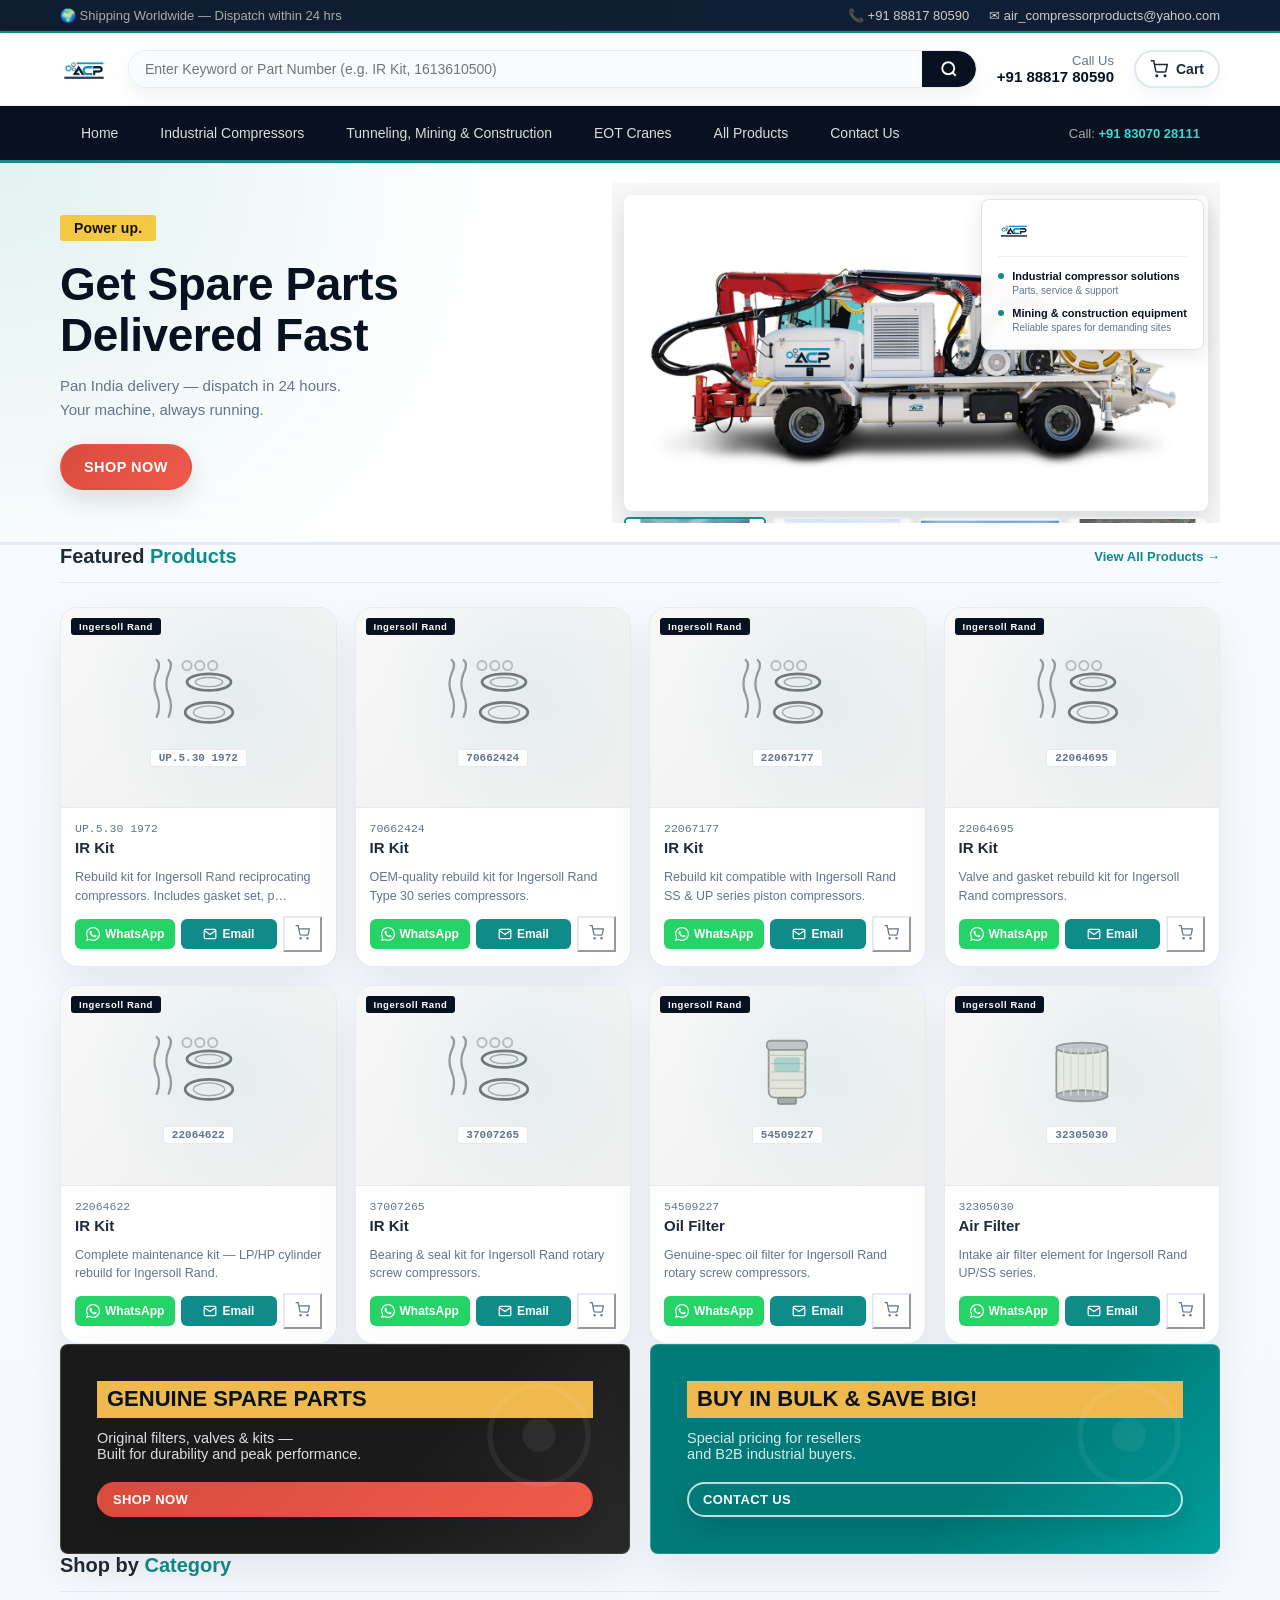
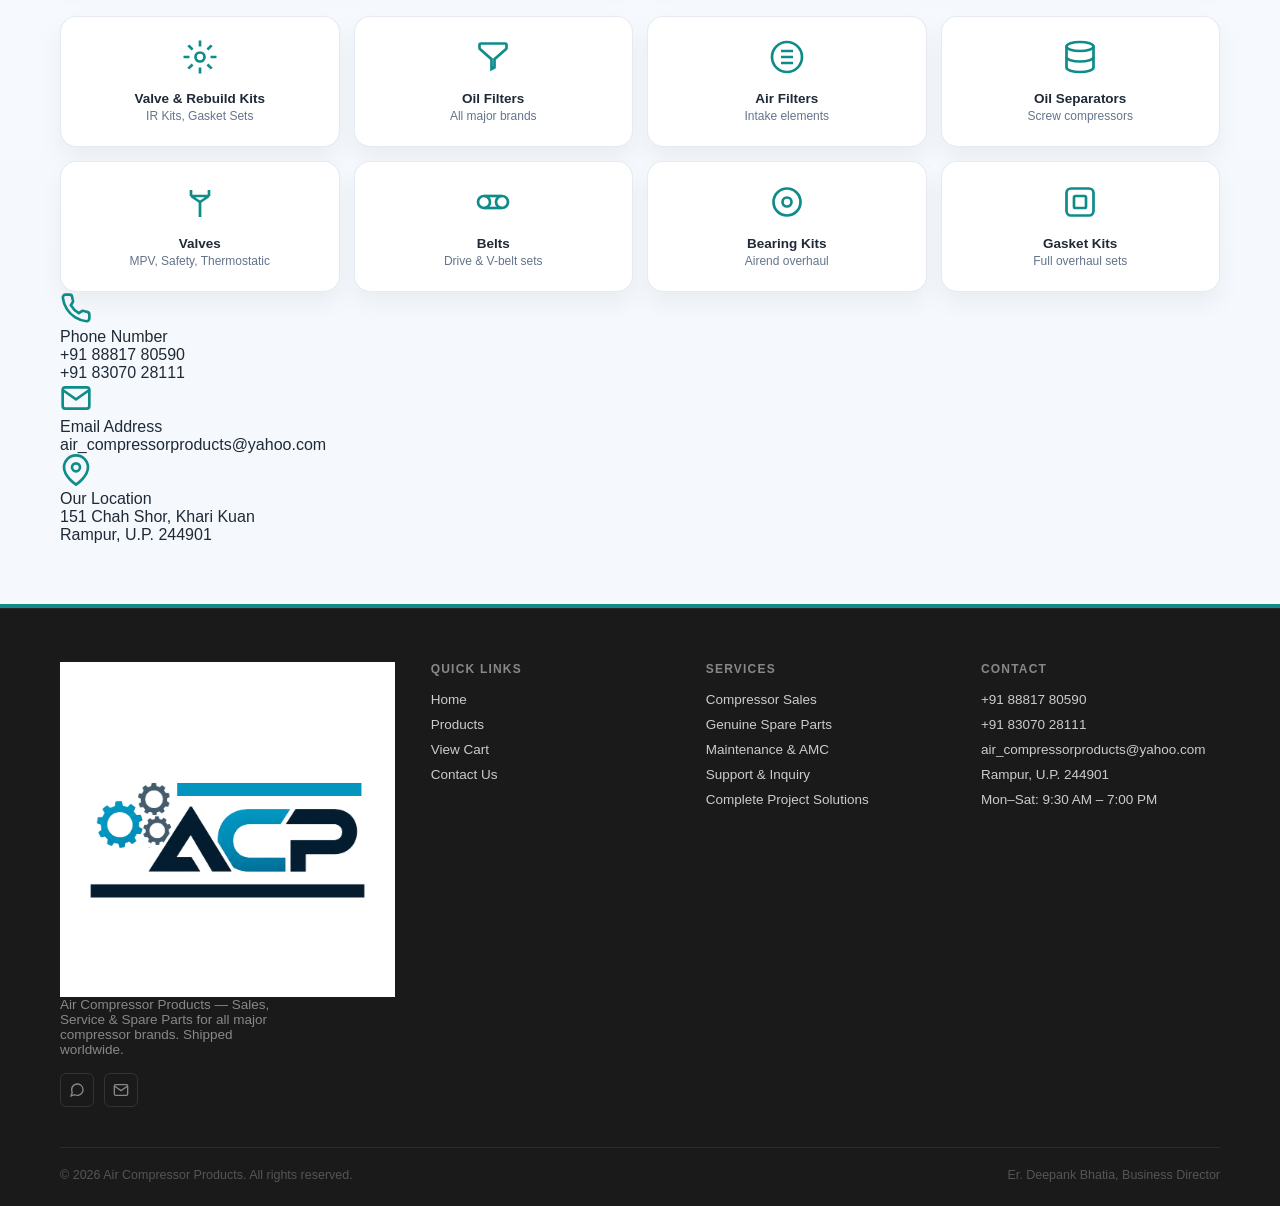
==== commit 6730c940: "Removed Brand Strip" ====
--- a/index.html
+++ b/index.html
@@ -119,19 +119,6 @@
   </div>
 </section>
 
-<!-- BRANDS STRIP -->
-<section class="brands-strip">
-  <div class="wrap">
-    <span class="label">Authorized Parts For</span>
-    <div class="brand-tags">
-      <a href="products.html?brand=Atlas+Copco" class="brand-tag">Atlas Copco</a>
-      <a href="products.html?brand=Chicago+Pneumatic" class="brand-tag">Chicago Pneumatic</a>
-      <a href="products.html?brand=ELGi" class="brand-tag">ELGi</a>
-      <a href="products.html?brand=Kaeser" class="brand-tag">Kaeser Kompressoren</a>
-      <a href="products.html?brand=Ingersoll+Rand" class="brand-tag">Ingersoll Rand</a>
-    </div>
-  </div>
-</section>
 
 <!-- FEATURED PRODUCTS -->
 <section style="padding: 44px 0;">
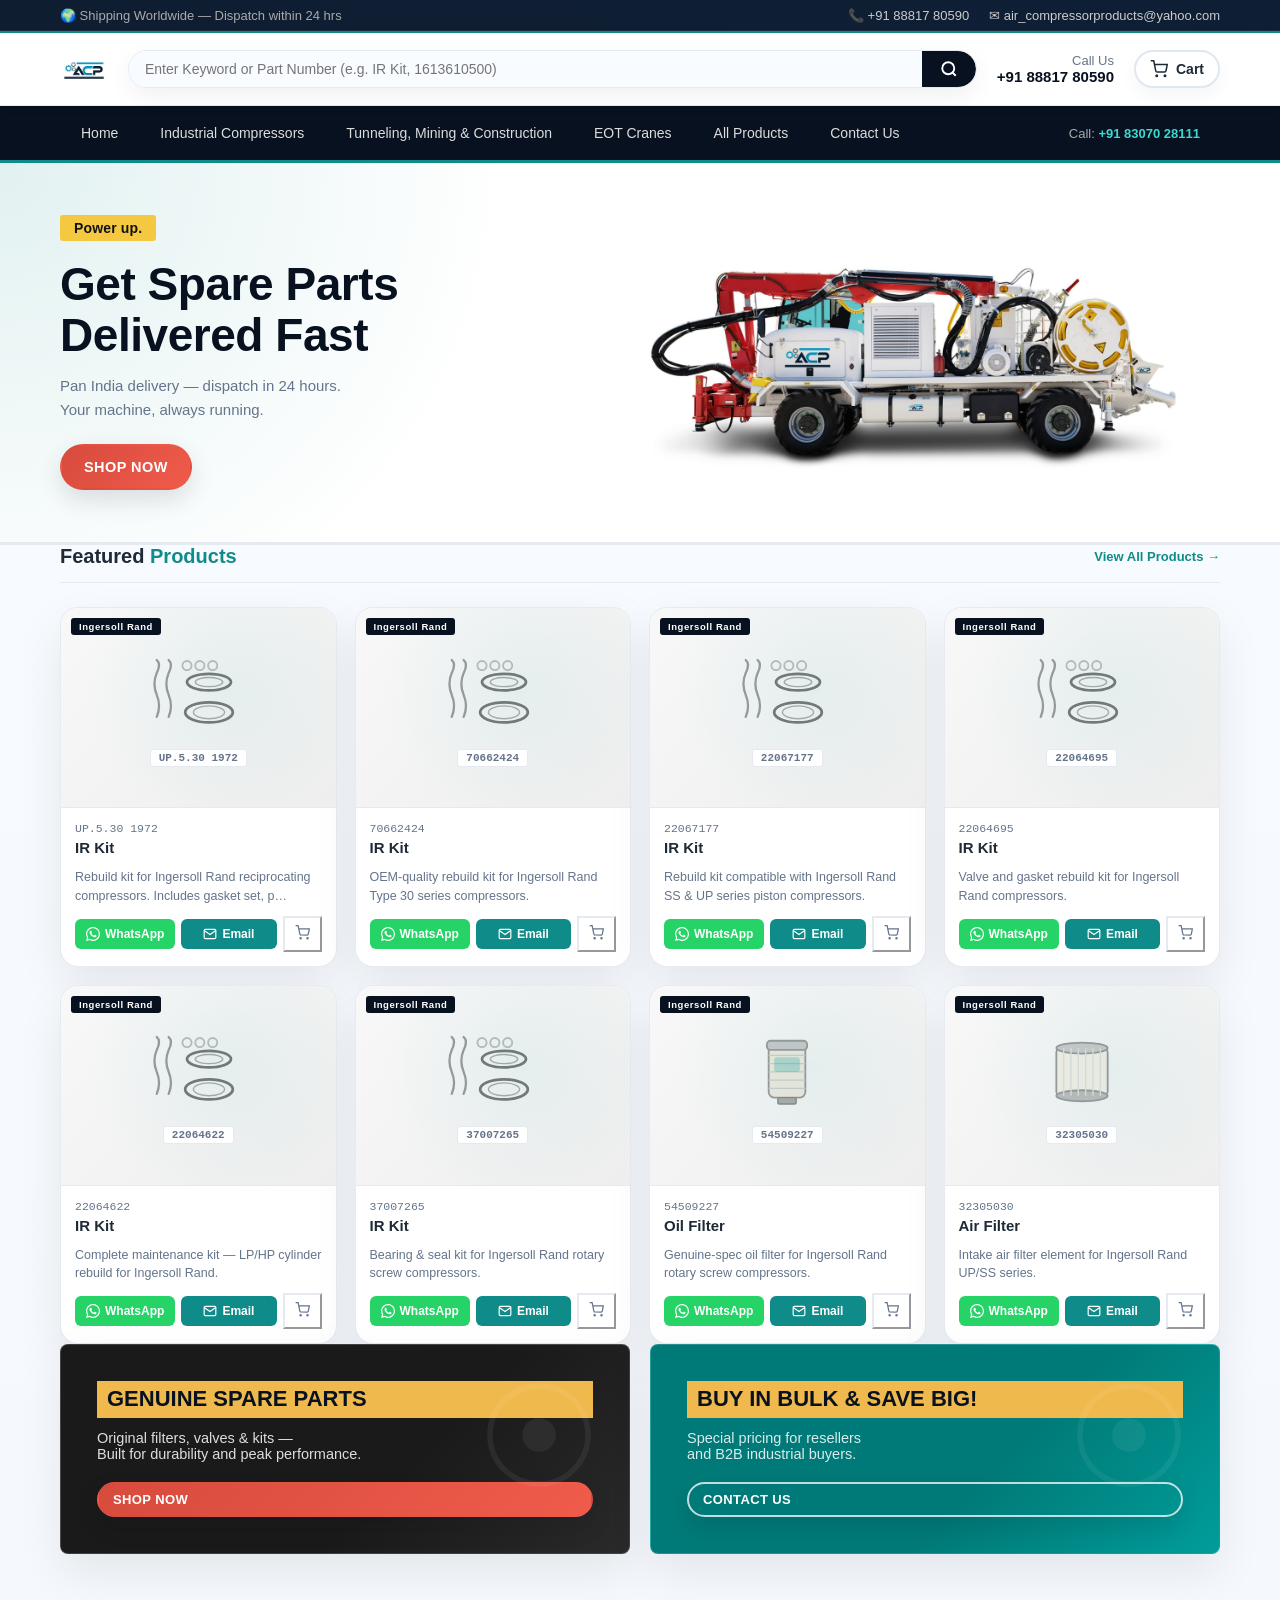
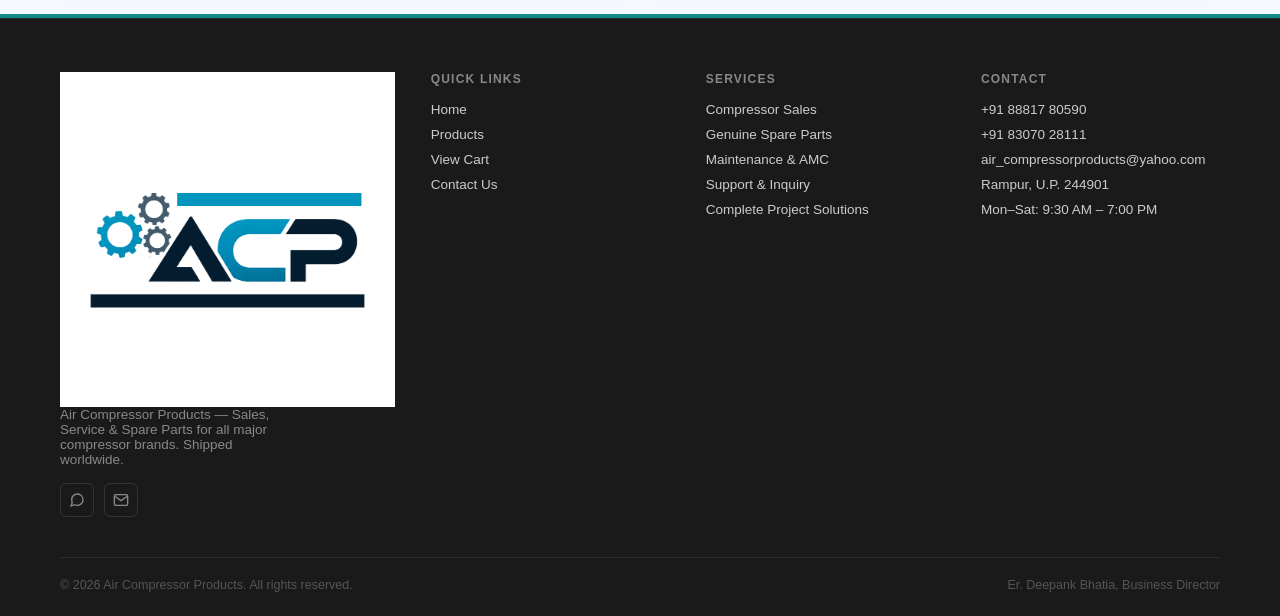
==== commit 864bf1a4: "Removed Unnecessary Stuff" ====
--- a/index.html
+++ b/index.html
@@ -94,27 +94,6 @@
           <img src="image/6.png" alt="ACP product range">
         </div>
       </div>
-      <div class="hero-wb-card">
-        <div class="hero-wb-card-logo">
-          <img src="image/ACP.png" alt="ACP Logo" style="height:36px;width:auto;object-fit:contain;">
-        </div>
-        <div class="hero-wb-card-list">
-          <div class="hero-wb-card-item">
-            <span class="hwc-dot"></span>
-            <div>
-              <strong>Industrial compressor solutions</strong>
-              <span>Parts, service & support</span>
-            </div>
-          </div>
-          <div class="hero-wb-card-item">
-            <span class="hwc-dot"></span>
-            <div>
-              <strong>Mining & construction equipment</strong>
-              <span>Reliable spares for demanding sites</span>
-            </div>
-          </div>
-        </div>
-      </div>
     </div>
   </div>
 </section>
@@ -155,102 +134,12 @@
   </div>
 </section>
 
-<!-- CATEGORIES -->
-<section style="background: var(--bg); padding: 44px 0;">
-  <div class="wrap">
-    <div class="section-header">
-      <h2>Shop by <span>Category</span></h2>
-    </div>
-    <div class="cat-grid">
-      <a href="products.html?cat=Valve+%26+Rebuild+Kits" class="cat-card">
-        <div class="cat-icon">
-          <svg width="36" height="36" viewBox="0 0 24 24" fill="none" stroke="currentColor" stroke-width="1.8"><circle cx="12" cy="12" r="3"/><path d="M12 1v4M12 19v4M4.22 4.22l2.83 2.83M16.95 16.95l2.83 2.83M1 12h4M19 12h4M4.22 19.78l2.83-2.83M16.95 7.05l2.83-2.83"/></svg>
-        </div>
-        <h4>Valve &amp; Rebuild Kits</h4>
-        <span>IR Kits, Gasket Sets</span>
-      </a>
-      <a href="products.html?cat=Oil+Filters" class="cat-card">
-        <div class="cat-icon">
-          <svg width="36" height="36" viewBox="0 0 24 24" fill="none" stroke="currentColor" stroke-width="1.8"><path d="M3 4a1 1 0 011-1h16a1 1 0 011 1v2a1 1 0 01-.293.707L13 13.414V19l-2 1v-6.586L3.293 6.707A1 1 0 013 6V4z"/></svg>
-        </div>
-        <h4>Oil Filters</h4>
-        <span>All major brands</span>
-      </a>
-      <a href="products.html?cat=Air+Filters" class="cat-card">
-        <div class="cat-icon">
-          <svg width="36" height="36" viewBox="0 0 24 24" fill="none" stroke="currentColor" stroke-width="1.8"><path d="M12 2a10 10 0 110 20A10 10 0 0112 2z"/><path d="M8 12h8M8 8h8M8 16h8"/></svg>
-        </div>
-        <h4>Air Filters</h4>
-        <span>Intake elements</span>
-      </a>
-      <a href="products.html?cat=Oil+Separators" class="cat-card">
-        <div class="cat-icon">
-          <svg width="36" height="36" viewBox="0 0 24 24" fill="none" stroke="currentColor" stroke-width="1.8"><ellipse cx="12" cy="5" rx="9" ry="3"/><path d="M21 12c0 1.66-4.03 3-9 3S3 13.66 3 12"/><path d="M3 5v14c0 1.66 4.03 3 9 3s9-1.34 9-3V5"/></svg>
-        </div>
-        <h4>Oil Separators</h4>
-        <span>Screw compressors</span>
-      </a>
-      <a href="products.html?cat=Valves" class="cat-card">
-        <div class="cat-icon">
-          <svg width="36" height="36" viewBox="0 0 24 24" fill="none" stroke="currentColor" stroke-width="1.8"><path d="M12 22V12M12 12L6 8M12 12l6-4M6 8V4M18 8V4M6 8l12 0"/></svg>
-        </div>
-        <h4>Valves</h4>
-        <span>MPV, Safety, Thermostatic</span>
-      </a>
-      <a href="products.html?cat=Belts" class="cat-card">
-        <div class="cat-icon">
-          <svg width="36" height="36" viewBox="0 0 24 24" fill="none" stroke="currentColor" stroke-width="1.8"><circle cx="6" cy="12" r="4"/><circle cx="18" cy="12" r="4"/><line x1="6" y1="8" x2="18" y2="8"/><line x1="6" y1="16" x2="18" y2="16"/></svg>
-        </div>
-        <h4>Belts</h4>
-        <span>Drive &amp; V-belt sets</span>
-      </a>
-      <a href="products.html?cat=Bearing+Kits" class="cat-card">
-        <div class="cat-icon">
-          <svg width="36" height="36" viewBox="0 0 24 24" fill="none" stroke="currentColor" stroke-width="1.8"><circle cx="12" cy="12" r="9"/><circle cx="12" cy="12" r="3"/></svg>
-        </div>
-        <h4>Bearing Kits</h4>
-        <span>Airend overhaul</span>
-      </a>
-      <a href="products.html?cat=Gasket+Kits" class="cat-card">
-        <div class="cat-icon">
-          <svg width="36" height="36" viewBox="0 0 24 24" fill="none" stroke="currentColor" stroke-width="1.8"><rect x="3" y="3" width="18" height="18" rx="3"/><rect x="8" y="8" width="8" height="8" rx="1"/></svg>
-        </div>
-        <h4>Gasket Kits</h4>
-        <span>Full overhaul sets</span>
-      </a>
-    </div>
-  </div>
-</section>
-
-<!-- CONTACT STRIP -->
-<section style="padding: 44px 0;">
-  <div class="wrap">
-    <div style="display:grid;grid-template-columns:repeat(3,1fr);gap:24px;text-align:center;">
-      <div>
-        <svg width="32" height="32" viewBox="0 0 24 24" fill="none" stroke="var(--teal)" stroke-width="2" style="margin:0 auto 10px"><path d="M22 16.92v3a2 2 0 01-2.18 2 19.79 19.79 0 01-8.63-3.07 19.5 19.5 0 01-6-6 19.79 19.79 0 01-3.07-8.67A2 2 0 014.11 2h3a2 2 0 012 1.72c.12.81.31 1.6.57 2.36a2 2 0 01-.45 2.11L8.09 9.91a16 16 0 006 6l1.72-1.14a2 2 0 012.11-.45c.76.26 1.55.45 2.36.57a2 2 0 011.72 2.03z"/></svg>
-        <div style="font-size:11px;text-transform:uppercase;letter-spacing:0.1em;color:var(--muted);margin-bottom:5px;">Phone Number</div>
-        <div style="font-weight:700;">+91 88817 80590<br>+91 83070 28111</div>
-      </div>
-      <div>
-        <svg width="32" height="32" viewBox="0 0 24 24" fill="none" stroke="var(--teal)" stroke-width="2" style="margin:0 auto 10px"><rect x="2" y="4" width="20" height="16" rx="2"/><path d="M22 6l-10 7L2 6"/></svg>
-        <div style="font-size:11px;text-transform:uppercase;letter-spacing:0.1em;color:var(--muted);margin-bottom:5px;">Email Address</div>
-        <div style="font-weight:700;">air_compressorproducts@yahoo.com</div>
-      </div>
-      <div>
-        <svg width="32" height="32" viewBox="0 0 24 24" fill="none" stroke="var(--teal)" stroke-width="2" style="margin:0 auto 10px"><path d="M21 10c0 7-9 13-9 13s-9-6-9-13a9 9 0 1118 0z"/><circle cx="12" cy="10" r="3"/></svg>
-        <div style="font-size:11px;text-transform:uppercase;letter-spacing:0.1em;color:var(--muted);margin-bottom:5px;">Our Location</div>
-        <div style="font-weight:700;">151 Chah Shor, Khari Kuan<br>Rampur, U.P. 244901</div>
-      </div>
-    </div>
-  </div>
-</section>
-
 <!-- FOOTER -->
 <footer>
   <div class="wrap">
     <div class="foot-grid">
       <div class="foot-about">
-        <img src="image/ACP.png" alt="ACP Logo" style="height:44px;width:auto;object-fit:contain;margin-bottom:10px;filter:brightness(0) invert(1);">
+        <img src="image/ACP.png" alt="ACP Logo" style="height:10px;width:auto;object-fit:contain;margin-bottom:10px;filter:brightness(0) invert(1);">
         <p class="foot-tagline">Air Compressor Products — Sales, Service &amp; Spare Parts for all major compressor brands. Shipped worldwide.</p>
         <div class="social-row">
           <a href="#" class="social-btn" aria-label="WhatsApp"><svg width="16" height="16" viewBox="0 0 24 24" fill="none" stroke="currentColor" stroke-width="2"><path d="M21 11.5a8.38 8.38 0 01-.9 3.8 8.5 8.5 0 01-7.6 4.7 8.38 8.38 0 01-3.8-.9L3 21l1.9-5.7a8.38 8.38 0 01-.9-3.8 8.5 8.5 0 014.7-7.6 8.38 8.38 0 013.8-.9h.5a8.48 8.48 0 018 8v.5z"/></svg></a>
--- a/style.css
+++ b/style.css
@@ -944,27 +944,22 @@
 .hero-wb-img-wrap {
   position: relative;
   height: 340px;
-  overflow: hidden;
-  background: #f7f7f7;
+  background: white;
   display: flex;
   align-items: flex-end;
 }
 .hero-gallery {
   width: 100%;
   height: 100%;
-  display: grid;
-  grid-template-rows: 1fr auto;
-  gap: 10px;
-  padding: 12px;
+  display: flex;
+  flex-direction: column;
 }
 .hero-gallery-main {
   width: 100%;
   height: 100%;
   object-fit: cover;
   object-position: center;
-  border-radius: 16px;
-  display: block;
-  box-shadow: 0 10px 25px rgba(7, 17, 31, 0.12);
+  display: block;
 }
 .hero-gallery-thumbs {
   display: grid;
@@ -1149,11 +1144,7 @@
   background: #f0f0f0;
 }
 .hero-gallery-thumbs {
-  display: grid;
-  grid-template-columns: repeat(4, 1fr);
-  gap: 6px;
-  height: 72px;
-  flex-shrink: 0;
+  display: none;
 }
 .hero-gallery-thumbs img {
   width: 100%;
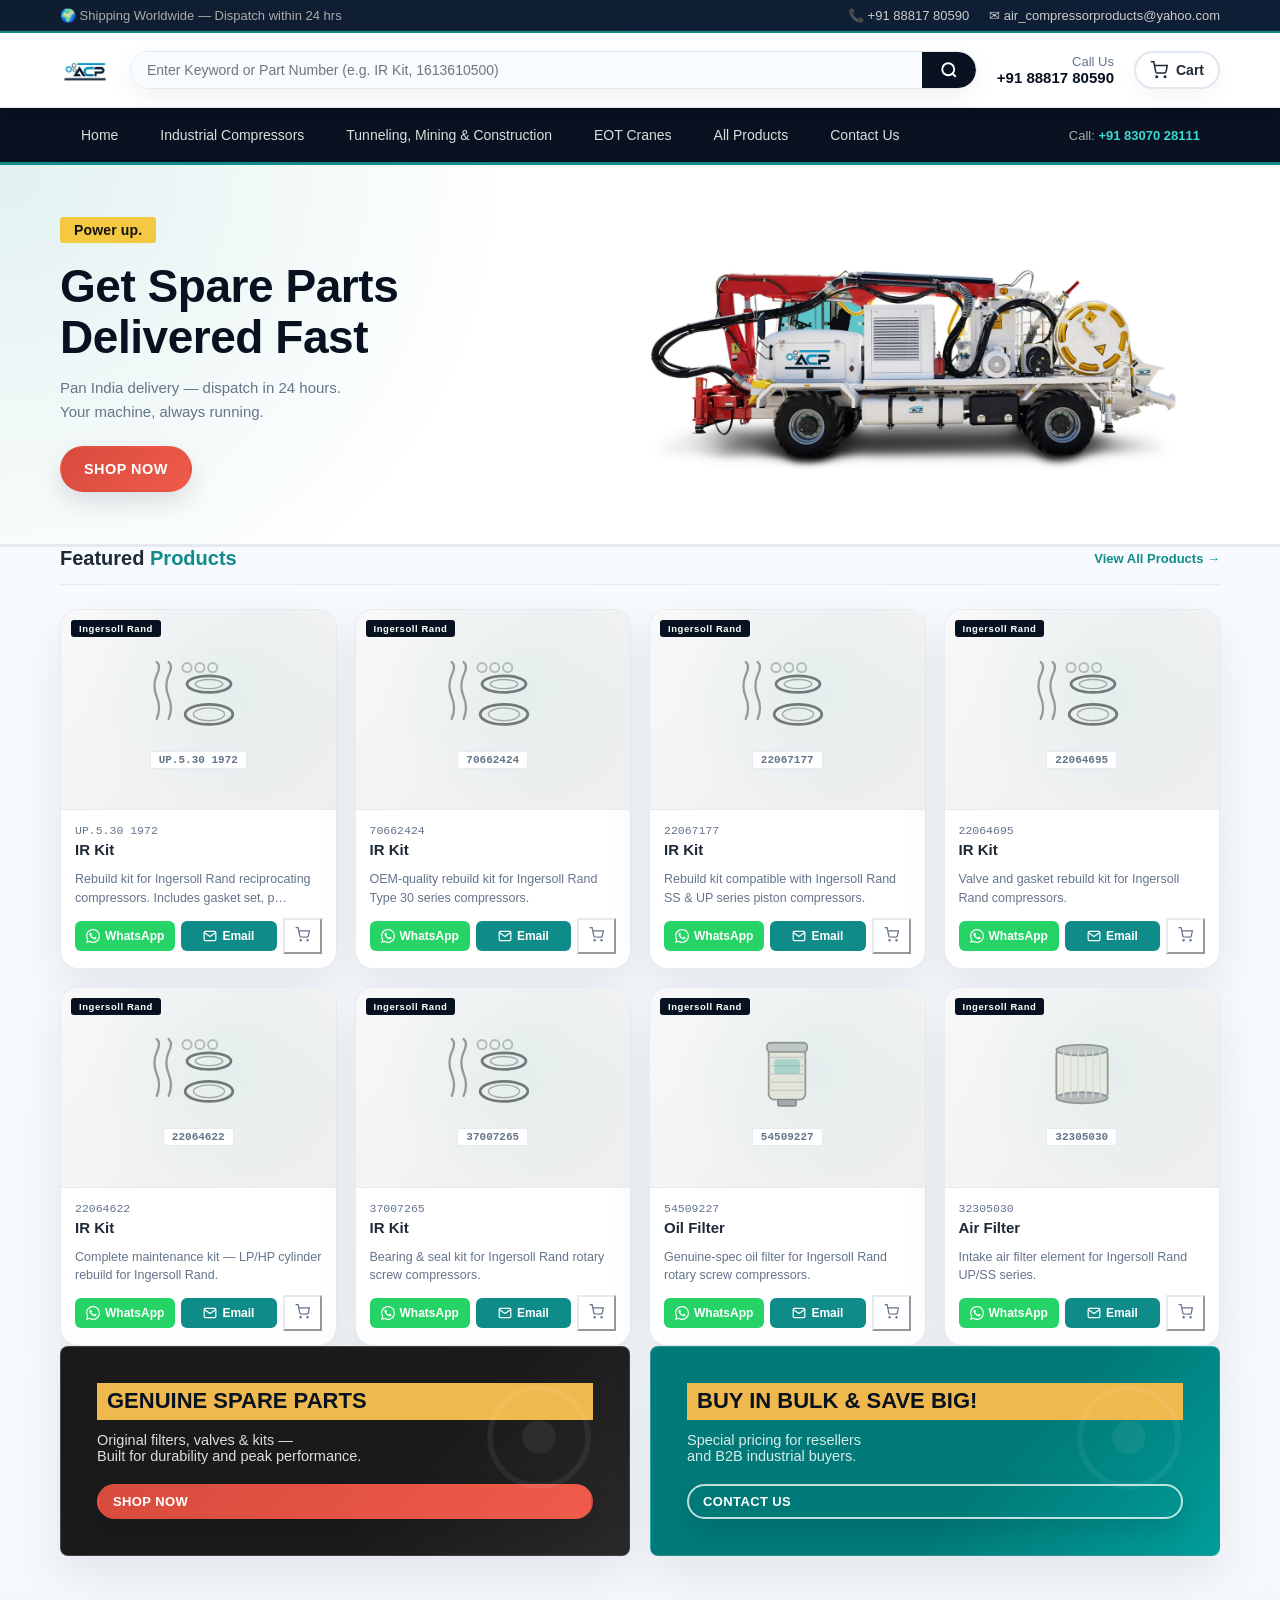
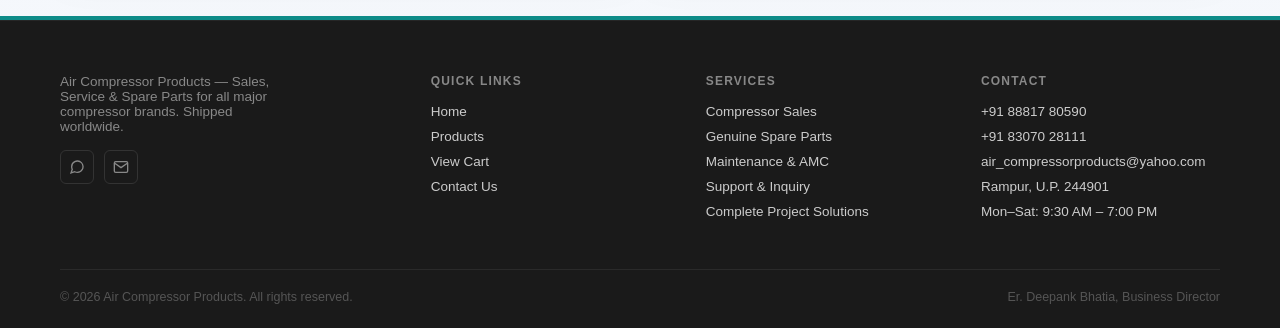
==== commit 53e2e1a2: "Updated the Gris System" ====
--- a/index.html
+++ b/index.html
@@ -139,7 +139,7 @@
   <div class="wrap">
     <div class="foot-grid">
       <div class="foot-about">
-        <img src="image/ACP.png" alt="ACP Logo" style="height:10px;width:auto;object-fit:contain;margin-bottom:10px;filter:brightness(0) invert(1);">
+  
         <p class="foot-tagline">Air Compressor Products — Sales, Service &amp; Spare Parts for all major compressor brands. Shipped worldwide.</p>
         <div class="social-row">
           <a href="#" class="social-btn" aria-label="WhatsApp"><svg width="16" height="16" viewBox="0 0 24 24" fill="none" stroke="currentColor" stroke-width="2"><path d="M21 11.5a8.38 8.38 0 01-.9 3.8 8.5 8.5 0 01-7.6 4.7 8.38 8.38 0 01-3.8-.9L3 21l1.9-5.7a8.38 8.38 0 01-.9-3.8 8.5 8.5 0 014.7-7.6 8.38 8.38 0 013.8-.9h.5a8.48 8.48 0 018 8v.5z"/></svg></a>
--- a/style.css
+++ b/style.css
@@ -286,6 +286,9 @@
   border: 1px solid var(--border);
   border-radius: 8px;
   overflow: hidden;
+  display: flex;
+  flex-direction: column;
+  height: 100%;
   transition: box-shadow 0.18s, transform 0.18s;
 }
 .product-card:hover {
@@ -295,6 +298,7 @@
 .product-img {
   background: var(--bg);
   height: 180px;
+  flex-shrink: 0;
   display: flex;
   flex-direction: column;
   align-items: center;
@@ -447,7 +451,7 @@
 .filter-option input[type=checkbox] { accent-color: var(--teal); width: 15px; height: 15px; cursor: pointer; }
 .filter-option:hover { color: var(--teal); }
 
-.products-main {}
+
 .products-toolbar {
   display: flex;
   align-items: center;
@@ -617,7 +621,7 @@
   gap: 36px;
   margin-bottom: 40px;
 }
-.foot-about {}
+
 .foot-logo { font-size: 22px; font-weight: 800; color: white; margin-bottom: 12px; }
 .foot-logo span { color: var(--teal-light); }
 .foot-tagline { font-size: 13.5px; color: #888; margin-bottom: 16px; max-width: 240px; }
@@ -1112,7 +1116,7 @@
 
 /* ---- REAL LOGO IMAGE ---- */
 .logo-img {
-  height: 48px;
+  height: 50px;
   width: auto;
   display: block;
   object-fit: contain;
@@ -1310,7 +1314,7 @@
    LOGO
    ============================================= */
 .logo-img {
-  height: 48px;
+  height: 50px;
   width: auto;
   display: block;
   object-fit: contain;
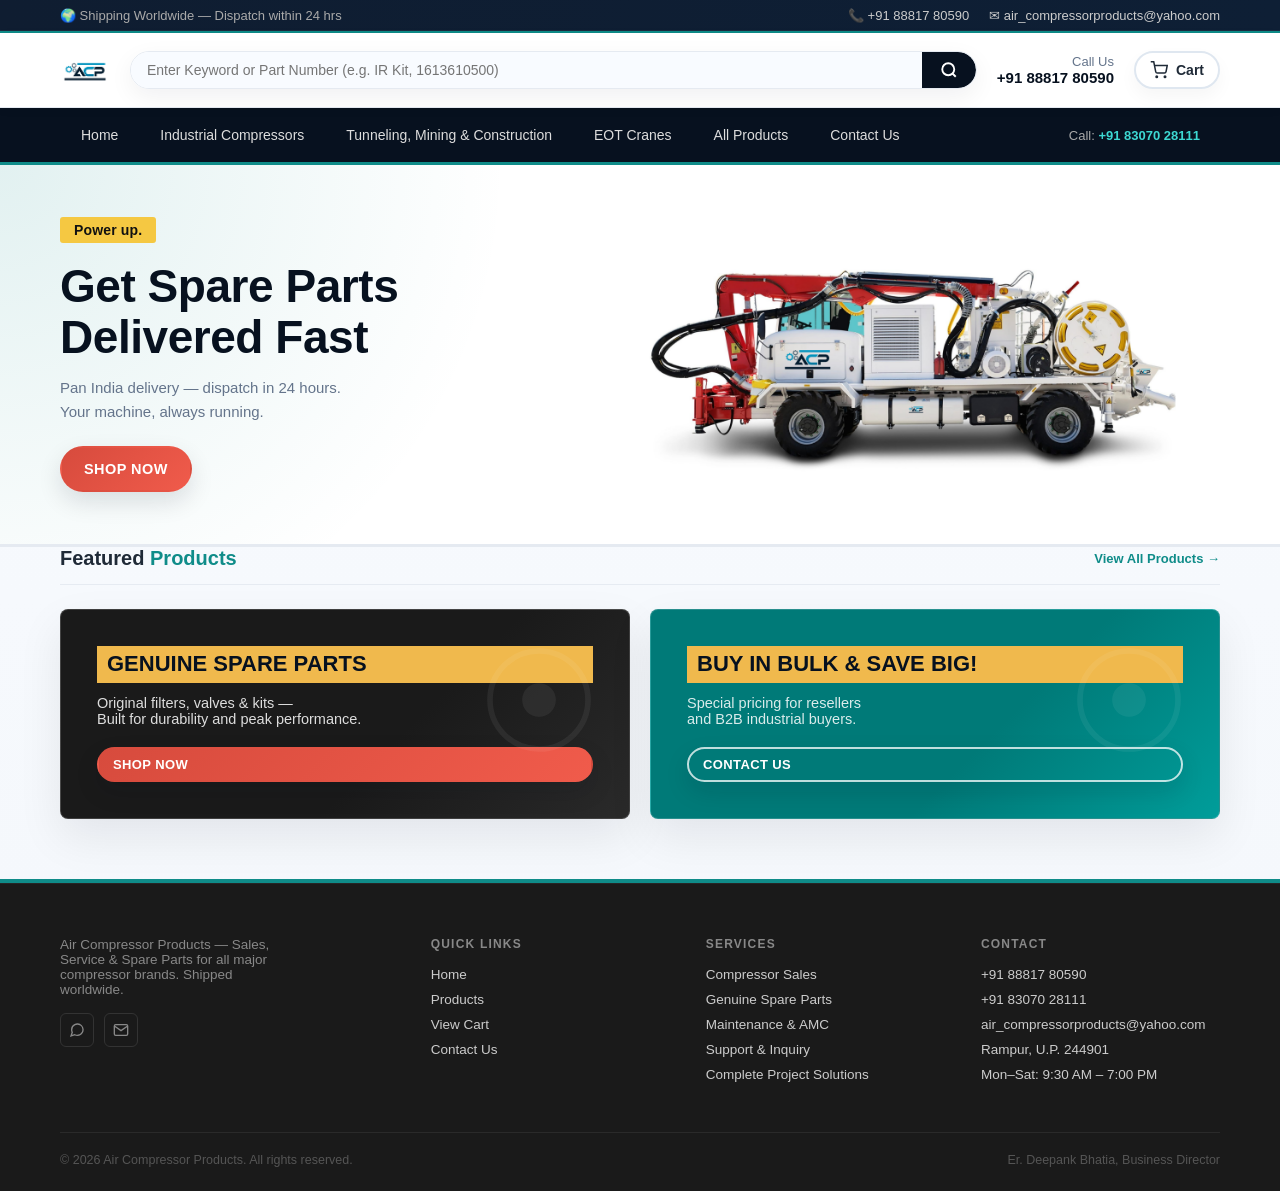
==== commit d91ae59c: "Fix Google Sheets product loading" ====
--- a/index.html
+++ b/index.html
@@ -5,7 +5,7 @@
 <meta http-equiv="X-UA-Compatible" content="IE=edge">
 <meta name="viewport" content="width=device-width, initial-scale=1.0">
 <!-- SECURITY HEADERS -->
-<meta http-equiv="Content-Security-Policy" content="default-src 'self'; script-src 'self' 'unsafe-inline'; style-src 'self' https://fonts.googleapis.com; font-src 'self' https://fonts.gstatic.com; img-src 'self' data: https://images.unsplash.com; connect-src 'self'; frame-ancestors 'none';">
+<meta http-equiv="Content-Security-Policy" content="default-src 'self'; script-src 'self' 'unsafe-inline'; style-src 'self' https://fonts.googleapis.com; font-src 'self' https://fonts.gstatic.com; img-src 'self' data: https://images.unsplash.com; connect-src 'self' https://docs.google.com https://*.googleusercontent.com; frame-ancestors 'none';">
 <meta http-equiv="X-Frame-Options" content="DENY">
 <meta http-equiv="X-Content-Type-Options" content="nosniff">
 <meta name="referrer" content="strict-origin-when-cross-origin">
@@ -183,7 +183,7 @@
 <script src="main.js"></script>
 <script>
   // Render 8 featured products on homepage
-  document.addEventListener('DOMContentLoaded', () => {
+  onProductsReady(() => {
     const featured = PRODUCTS.slice(0, 8);
     document.getElementById('featuredGrid').innerHTML = featured.map(productCardHTML).join('');
   });
--- a/style.css
+++ b/style.css
@@ -1330,3 +1330,35 @@
   .equip-showcase-grid { grid-template-columns: 1fr 1fr; }
   .equip-showcase-grid img { height: 110px; }
 }
+
+/* ============================================
+   ACP LOADING SPINNER
+   ============================================ */
+#acpSpinner {
+  display: none;
+  position: fixed;
+  inset: 0;
+  background: rgba(255,255,255,0.85);
+  z-index: 9999;
+  align-items: center;
+  justify-content: center;
+  flex-direction: column;
+  gap: 16px;
+}
+.acp-spin-ring {
+  width: 52px;
+  height: 52px;
+  border: 5px solid #e0e0e0;
+  border-top-color: #009D9A;
+  border-radius: 50%;
+  animation: acpSpin 0.8s linear infinite;
+}
+@keyframes acpSpin {
+  to { transform: rotate(360deg); }
+}
+.acp-spin-text {
+  font-family: 'IBM Plex Sans', sans-serif;
+  font-size: 14px;
+  color: #666;
+  font-weight: 600;
+}
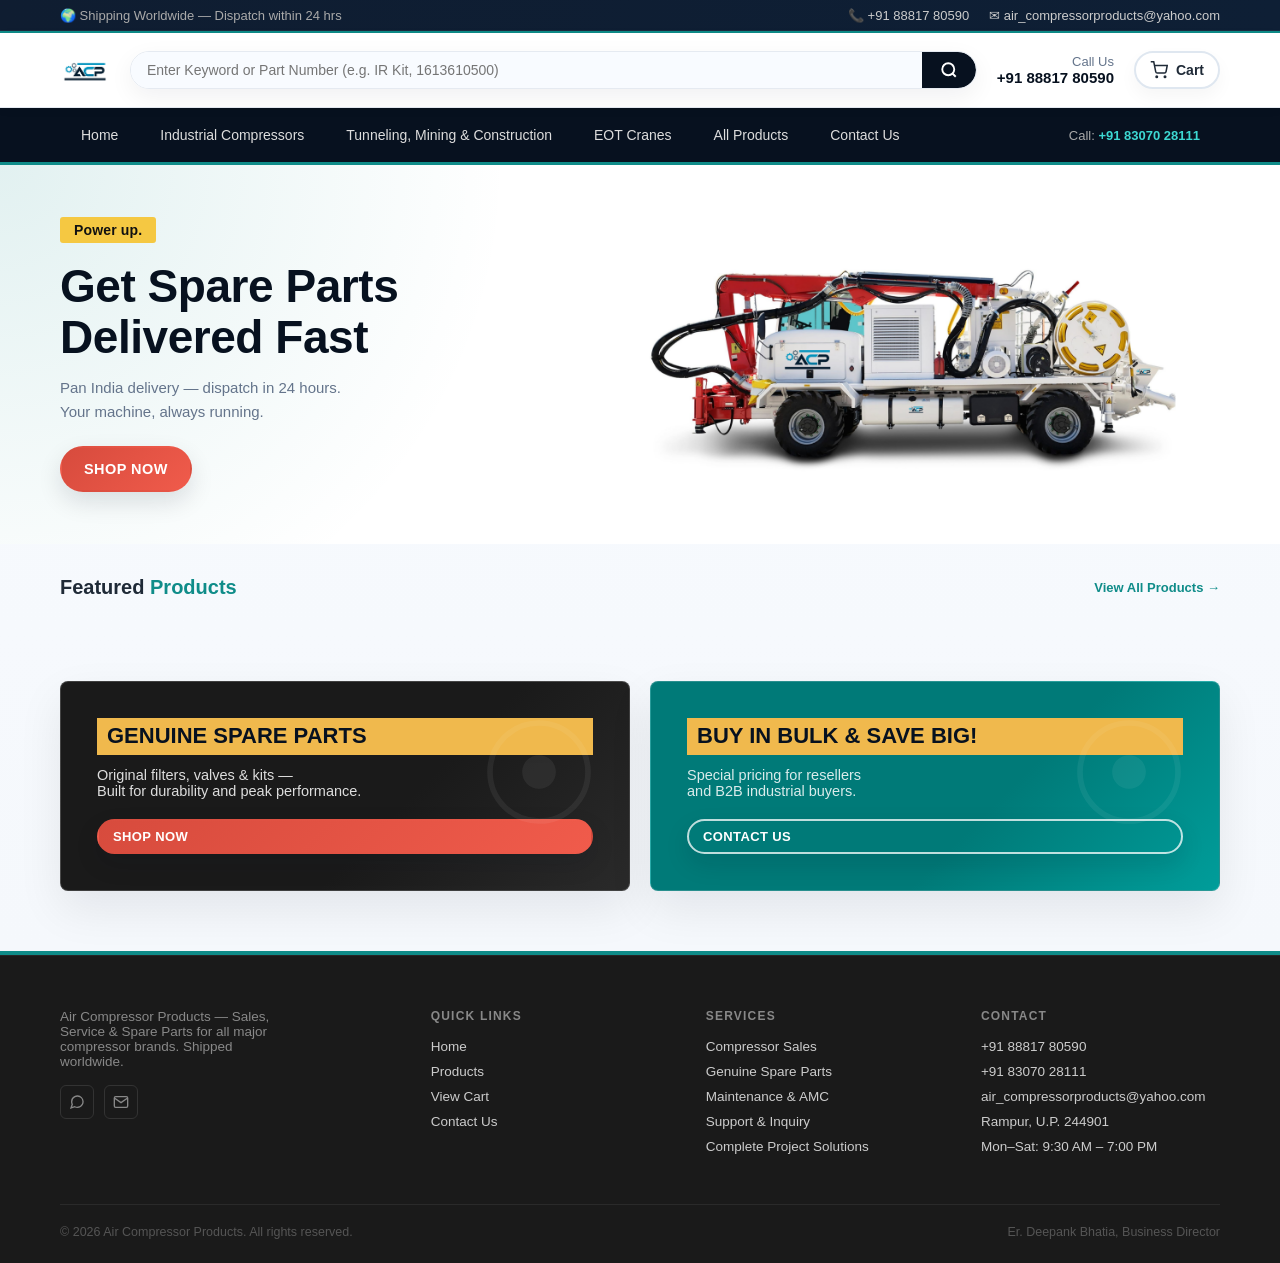
==== commit 7f6cc5d7: "index.html" ====
--- a/index.html
+++ b/index.html
@@ -5,11 +5,19 @@
 <meta http-equiv="X-UA-Compatible" content="IE=edge">
 <meta name="viewport" content="width=device-width, initial-scale=1.0">
 <!-- SECURITY HEADERS -->
-<meta http-equiv="Content-Security-Policy" content="default-src 'self'; script-src 'self' 'unsafe-inline'; style-src 'self' https://fonts.googleapis.com; font-src 'self' https://fonts.gstatic.com; img-src 'self' data: https://images.unsplash.com; connect-src 'self' https://docs.google.com https://*.googleusercontent.com; frame-ancestors 'none';">
+<meta http-equiv="Content-Security-Policy" content="default-src 'self'; script-src 'self' 'unsafe-inline'; style-src 'self' https://fonts.googleapis.com; font-src 'self' https://fonts.gstatic.com; img-src 'self' data: https://images.unsplash.com https://drive.google.com https://*.googleusercontent.com; connect-src 'self' https://docs.google.com https://*.googleusercontent.com; frame-ancestors 'none';">
 <meta http-equiv="X-Frame-Options" content="DENY">
 <meta http-equiv="X-Content-Type-Options" content="nosniff">
 <meta name="referrer" content="strict-origin-when-cross-origin">
 <title>A.C.P — Air Compressor Products | Sales, Service &amp; Spare Parts</title>
+<link rel="canonical" href="https://www.acpindustrial.com/index.html">
+<link rel="icon" type="image/svg+xml" href="favicon.svg">
+<meta property="og:title" content="A.C.P — Air Compressor Products | Sales, Service & Spare Parts">
+<meta property="og:description" content="Genuine spare parts for Atlas Copco, ELGi, Ingersoll Rand, Kaeser, Chicago Pneumatic. Shipped worldwide.">
+<meta property="og:type" content="website">
+<meta property="og:url" content="https://www.acpindustrial.com/index.html">
+<meta property="og:image" content="https://www.acpindustrial.com/image/ACP.png">
+<meta name="twitter:card" content="summary_large_image">
 <meta name="description" content="Genuine spare parts for Atlas Copco, ELGi, Ingersoll Rand, Kaeser, Chicago Pneumatic. Shipped worldwide. Contact Er. Deepank Bhatia, Business Director.">
 <link rel="stylesheet" href="style.css">
 <link rel="preconnect" href="https://fonts.googleapis.com">
@@ -100,7 +108,7 @@
 
 
 <!-- FEATURED PRODUCTS -->
-<section style="padding: 44px 0;">
+<section class="featured-products-section">
   <div class="wrap">
     <div class="section-header">
       <h2>Featured <span>Products</span></h2>
--- a/style.css
+++ b/style.css
@@ -273,6 +273,10 @@
 .section-header h2 { font-size: 20px; font-weight: 700; }
 .section-header h2 span { color: var(--teal); }
 .section-header a { font-size: 13px; color: var(--teal); font-weight: 600; }
+
+.hero-wb { border-bottom: 0; }
+.featured-products-section { padding: 32px 0 44px; }
+.featured-products-section .section-header { border-bottom: 0; }
 .section-header a:hover { text-decoration: underline; }
 
 /* ---- PRODUCT CARDS ---- */
@@ -306,6 +310,9 @@
   border-bottom: 1px solid var(--border);
   position: relative;
 }
+.product-image-link { color: inherit; text-decoration: none; }
+.product-title-link { color: inherit; text-decoration: none; }
+.product-title-link:hover { color: var(--teal); }
 .product-brand-badge {
   position: absolute;
   top: 10px;
@@ -853,6 +860,7 @@
 @media (max-width: 480px) {
   .product-grid { grid-template-columns: 1fr 1fr; gap: 12px; }
   .trust-card { padding: 18px; }
+  .featured-products-section { padding-top: 28px; }
 }
 
 /* ---- PRODUCT IMAGE / ILLUSTRATION ---- */
@@ -900,7 +908,7 @@
    ============================================= */
 .hero-wb {
   background: #ffffff;
-  border-bottom: 3px solid var(--border);
+  border-bottom: 0;
   padding: 0;
   overflow: hidden;
 }
@@ -1088,6 +1096,18 @@
 }
 .pact-cart:hover { border-color: var(--red); color: var(--red); }
 .pact-cart.added { background: var(--teal); border-color: var(--teal); color: white; }
+
+/* Compact catalogue style, inspired by the clean WinBell product listing. */
+.catalogue-card .product-img { height: 240px; background: #fff; }
+.catalogue-card .product-img .real-photo { width: 100%; height: 100%; object-fit: contain; padding: 18px; }
+.catalogue-card .product-info { display: flex; flex: 1; flex-direction: column; padding: 16px; }
+.catalogue-card .product-info h3 { margin-bottom: 0; line-height: 1.35; }
+.catalogue-card-footer { display: flex; align-items: center; justify-content: space-between; gap: 12px; margin-top: auto; padding-top: 15px; }
+.catalogue-details-link { color: var(--muted); font-size: 12px; font-weight: 600; text-decoration: none; }
+.catalogue-details-link:hover { color: var(--teal); }
+.catalogue-cart { display: inline-flex; align-items: center; justify-content: center; width: 32px; height: 32px; padding: 0; background: white; color: #a0a6a8; border: 1px solid transparent; border-radius: 4px; cursor: pointer; }
+.catalogue-cart:hover { color: var(--red); border-color: var(--border); }
+.catalogue-cart.added { background: var(--teal); border-color: var(--teal); color: white; }
 
 /* ---- RESPONSIVE ---- */
 @media (max-width: 768px) {
@@ -1127,6 +1147,56 @@
   width: auto;
 }
 
+/* ---- MOBILE HEADER REFINEMENT ---- */
+@media (max-width: 768px) {
+  .utility-bar .wrap {
+    min-height: 32px;
+    justify-content: center;
+    padding: 7px 16px;
+    flex-wrap: nowrap;
+  }
+  .util-left { display: none; }
+  .util-right { width: 100%; justify-content: center; gap: 16px; flex-wrap: nowrap; }
+  .util-right a { font-size: 12px; white-space: nowrap; }
+
+  .header-inner {
+    display: flex;
+    flex-wrap: nowrap;
+    align-items: center;
+    gap: 8px;
+    padding: 10px 16px;
+  }
+  .logo-img { height: 36px; }
+  .logo-block { min-width: 0; }
+  .header-call { display: none; }
+  .cart-btn { padding: 7px 10px; font-size: 12px; gap: 5px; flex-shrink: 0; }
+  .search-bar { flex: 1 1 auto; order: initial; width: auto; min-width: 0; }
+  .search-bar input { min-width: 0; padding: 9px 11px; font-size: 11px; }
+  .search-bar button { padding: 0 12px; }
+
+  nav.main-nav { position: relative; }
+  .nav-inner { min-height: 45px; flex-direction: row; align-items: center; }
+  .menu-toggle { margin-left: auto; padding: 11px 16px; }
+  .nav-links.open {
+    position: absolute;
+    top: 100%; left: 0; right: 0;
+    z-index: 200;
+    padding: 7px 16px 12px;
+    background: var(--ink);
+    border-bottom: 3px solid var(--teal);
+    box-shadow: 0 12px 20px rgba(7,17,31,.18);
+  }
+  .nav-links.open a { margin: 0; border-radius: 5px; padding: 12px 14px; }
+}
+
+@media (max-width: 480px) {
+  .utility-bar .util-right a:last-child { display: none; }
+  .header-inner { padding: 9px 14px; }
+  .logo-img { height: 32px; }
+  .cart-btn { padding: 7px 8px; }
+  .search-bar button { padding: 0 10px; }
+}
+
 /* =============================================
    HERO GALLERY — 5 equipment images
    ============================================= */
@@ -1225,7 +1295,8 @@
 .product-img .real-photo {
   width: 100%;
   height: 100%;
-  object-fit: cover;
+  object-fit: contain;
+  padding: 18px;
   display: block;
 }
 .product-img .svg-wrap {
@@ -1268,6 +1339,134 @@
 }
 
 /* =============================================
+   CATEGORY BROWSE SYSTEM — shared by products.html,
+   compressors.html, tunneling-mining-construction.html
+   (category cards -> filtered product view)
+   ============================================= */
+.cat-page-title {
+  text-align: center;
+  font-size: 22px;
+  font-weight: 800;
+  color: #111;
+  margin-bottom: 36px;
+}
+.cat-page-title span { color: var(--teal); }
+.cat-grid-wb {
+  display: grid !important;
+  grid-template-columns: repeat(4, 1fr) !important;
+  gap: 18px !important;
+  width: 100%;
+}
+.cat-card-wb {
+  background: white !important;
+  border: 1px solid var(--border) !important;
+  border-radius: 8px !important;
+  overflow: hidden !important;
+  cursor: pointer !important;
+  transition: box-shadow .18s, transform .18s, border-color .18s !important;
+  display: flex !important;
+  flex-direction: column !important;
+  text-decoration: none !important;
+  color: #222 !important;
+  width: 100% !important;
+  box-sizing: border-box !important;
+  height: 100% !important;
+}
+.cat-card-wb:hover {
+  box-shadow: 0 6px 24px rgba(0,0,0,0.1) !important;
+  transform: translateY(-2px) !important;
+  border-color: #009D9A !important;
+}
+.cat-card-img {
+  width: 100% !important;
+  height: 190px !important;
+  background: linear-gradient(135deg,#f8f8f8,#eeeeee) !important;
+  display: flex !important;
+  align-items: center !important;
+  justify-content: center !important;
+  border-bottom: 1px solid var(--border) !important;
+  overflow: hidden !important;
+  flex-shrink: 0 !important;
+  box-sizing: border-box !important;
+  position: relative !important;
+}
+.cat-card-img img,
+.cat-card-img .cat-svg { object-fit: cover !important; object-position: center center !important; }
+.cat-card-img img {
+  position: absolute !important; top: 50% !important; left: 50% !important;
+  width: auto !important; height: 100% !important; min-width: 100% !important; min-height: 100% !important;
+  transform: translate(-50%, -50%) !important; display: block !important;
+}
+.cat-card-img .cat-svg { padding: 20px !important; }
+.cat-card-img .cat-svg svg { width: 100% !important; height: 100% !important; max-width: 140px !important; max-height: 120px !important; }
+.cat-card-info {
+  padding: 14px !important;
+  flex: 1 !important;
+  display: flex !important;
+  flex-direction: column !important;
+  justify-content: space-between !important;
+  gap: 10px !important;
+}
+.cat-card-info h4 { font-size: 15px !important; font-weight: 700 !important; color: #111 !important; margin: 0 !important; line-height: 1.35 !important; }
+.cat-card-info .cat-count { font-size: 12px !important; color: #888 !important; }
+.cat-card-info .view-btn { font-size: 12px !important; font-weight: 600 !important; color: #009D9A !important; display: inline-block !important; margin-top: auto !important; }
+
+#productView { display: none; padding: 32px 0 44px; }
+.pv-topbar {
+  display: flex; align-items: center; justify-content: space-between;
+  margin-bottom: 24px; flex-wrap: wrap; gap: 12px;
+  padding-bottom: 16px; border-bottom: 2px solid #e0e0e0;
+}
+.pv-left { display: flex; align-items: center; gap: 14px; }
+.back-btn {
+  display: inline-flex; align-items: center; gap: 6px;
+  padding: 9px 16px; border-radius: 6px;
+  border: 1.5px solid #e0e0e0; background: white;
+  font-size: 13px; font-weight: 600; cursor: pointer;
+  color: #222; transition: border-color .15s, color .15s;
+  white-space: nowrap;
+}
+.back-btn:hover { border-color: #009D9A; color: #009D9A; }
+.pv-title { font-size: 20px; font-weight: 800; color: #111; }
+.pv-title span { color: #009D9A; }
+.pv-count { font-size: 13px; color: #888; }
+
+@media (max-width: 1024px) {
+  .cat-grid-wb { grid-template-columns: repeat(3, 1fr) !important; }
+}
+@media (max-width: 700px) {
+  .cat-grid-wb { grid-template-columns: repeat(2, 1fr) !important; gap: 10px !important; }
+  .cat-card-img { height: 190px !important; }
+}
+
+
+.product-specs {
+  border-top: 1px solid var(--border);
+  border-bottom: 1px solid var(--border);
+  margin: 10px 0;
+  padding: 8px 0;
+}
+.spec-row {
+  display: flex;
+  justify-content: space-between;
+  align-items: baseline;
+  gap: 10px;
+  font-size: 11.5px;
+  padding: 3px 0;
+}
+.spec-row span {
+  color: var(--muted);
+  text-transform: uppercase;
+  letter-spacing: 0.04em;
+  font-weight: 600;
+}
+.spec-row strong {
+  color: var(--text);
+  font-weight: 700;
+  text-align: right;
+}
+
+/* =============================================
    PRODUCT ACTIONS — WhatsApp + Email + Cart
    ============================================= */
 .product-desc {
@@ -1300,6 +1499,7 @@
 .pact-btn:hover { transform: translateY(-1px); opacity: 0.88; }
 .pact-wa  { background: #25D366; color: white; flex: 1; justify-content: center; }
 .pact-email { background: var(--teal); color: white; flex: 1; justify-content: center; }
+.pact-details { background: var(--ink); color: white; flex: 1; justify-content: center; }
 .pact-cart {
   background: white;
   border-color: var(--border);
@@ -1309,6 +1509,32 @@
 }
 .pact-cart:hover { border-color: var(--red); color: var(--red); }
 .pact-cart.added { background: var(--teal); border-color: var(--teal); color: white; }
+
+/* ---- PRODUCT DETAIL PAGE ---- */
+.product-detail-page { padding: 38px 0 52px; }
+.product-detail-layout { display: grid; grid-template-columns: minmax(0, 1.05fr) minmax(340px, .95fr); gap: 38px; background: white; border: 1px solid var(--border); border-radius: 10px; padding: 28px; }
+.detail-gallery { min-height: 420px; border: 1px solid var(--border); background: var(--bg); display: flex; align-items: center; justify-content: center; }
+.detail-image { width: 100%; height: 100%; min-height: 420px; display: flex; align-items: center; justify-content: center; padding: 30px; }
+.detail-real-photo { max-width: 100%; max-height: 360px; object-fit: contain; }
+.detail-svg { width: min(100%, 430px); }
+.detail-svg svg { width: 100%; height: auto; }
+.detail-category { color: var(--teal); font-weight: 700; font-size: 12px; letter-spacing: .08em; text-transform: uppercase; margin-bottom: 9px; }
+.detail-content h2 { font-size: clamp(25px, 3vw, 36px); line-height: 1.15; margin-bottom: 10px; }
+.detail-part-no { color: var(--muted); font-family: 'Courier New', monospace; margin-bottom: 24px; }
+.detail-part-no strong { color: var(--text); }
+.detail-description { color: var(--muted); line-height: 1.7; margin-bottom: 22px; }
+.detail-specs { border-top: 1px solid var(--border); }
+.detail-specs div { display: flex; justify-content: space-between; gap: 16px; padding: 11px 0; border-bottom: 1px solid var(--border); font-size: 14px; }
+.detail-specs span { color: var(--muted); }
+.detail-specs strong { text-align: right; }
+.detail-actions { display: flex; flex-wrap: wrap; gap: 10px; margin-top: 24px; }
+.btn-outline-detail, .detail-cart { display: inline-flex; align-items: center; justify-content: center; border: 1px solid var(--ink); background: white; color: var(--ink); border-radius: 5px; padding: 10px 17px; font-weight: 700; cursor: pointer; font-size: 14px; }
+.detail-cart { border-color: var(--teal); color: var(--teal); }
+.detail-cart.added { background: var(--teal); color: white; }
+.detail-back { display: inline-block; margin-top: 20px; font-weight: 700; color: var(--teal); }
+.detail-loading, .product-not-found { text-align: center; padding: 70px 20px; }
+.product-not-found p { color: var(--muted); margin: 10px 0 22px; }
+@media (max-width: 760px) { .product-detail-layout { grid-template-columns: 1fr; padding: 16px; gap: 22px; } .detail-gallery, .detail-image { min-height: 280px; } .detail-actions > * { flex: 1; } }
 
 /* =============================================
    LOGO
